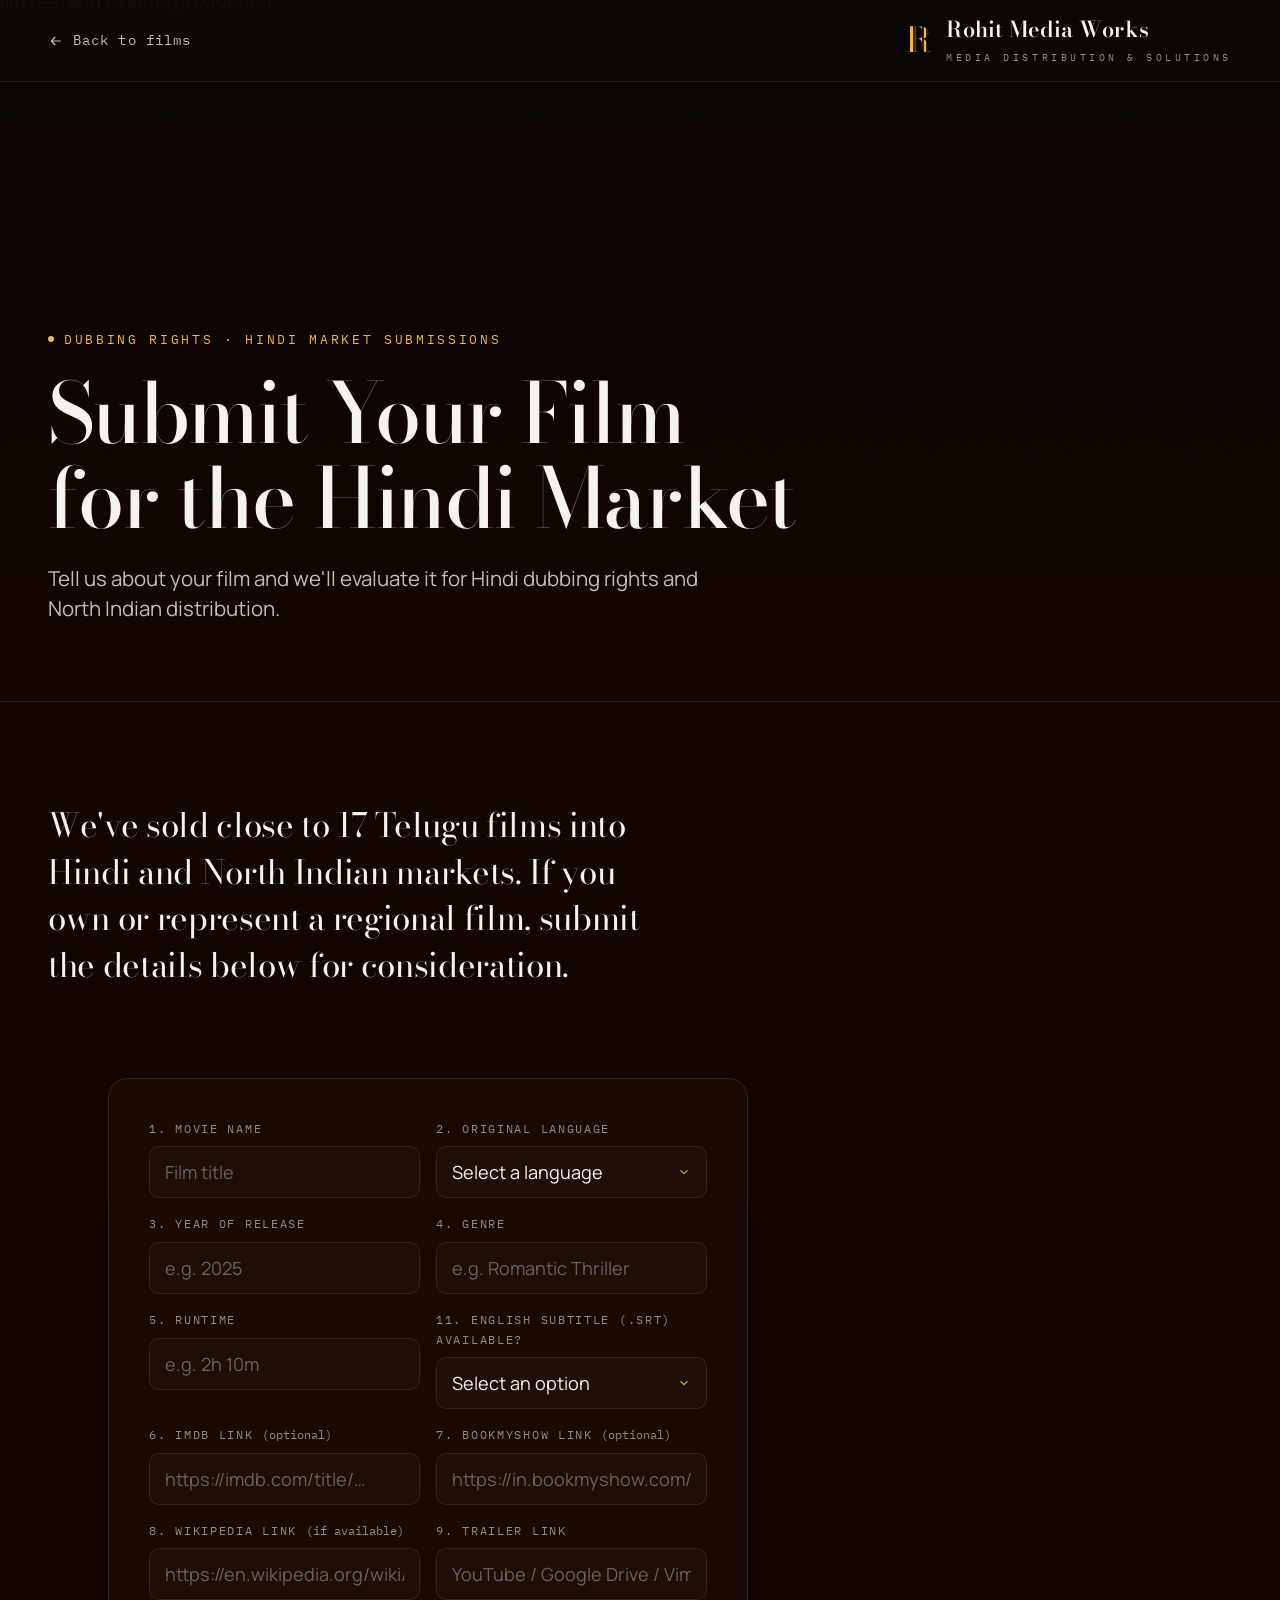
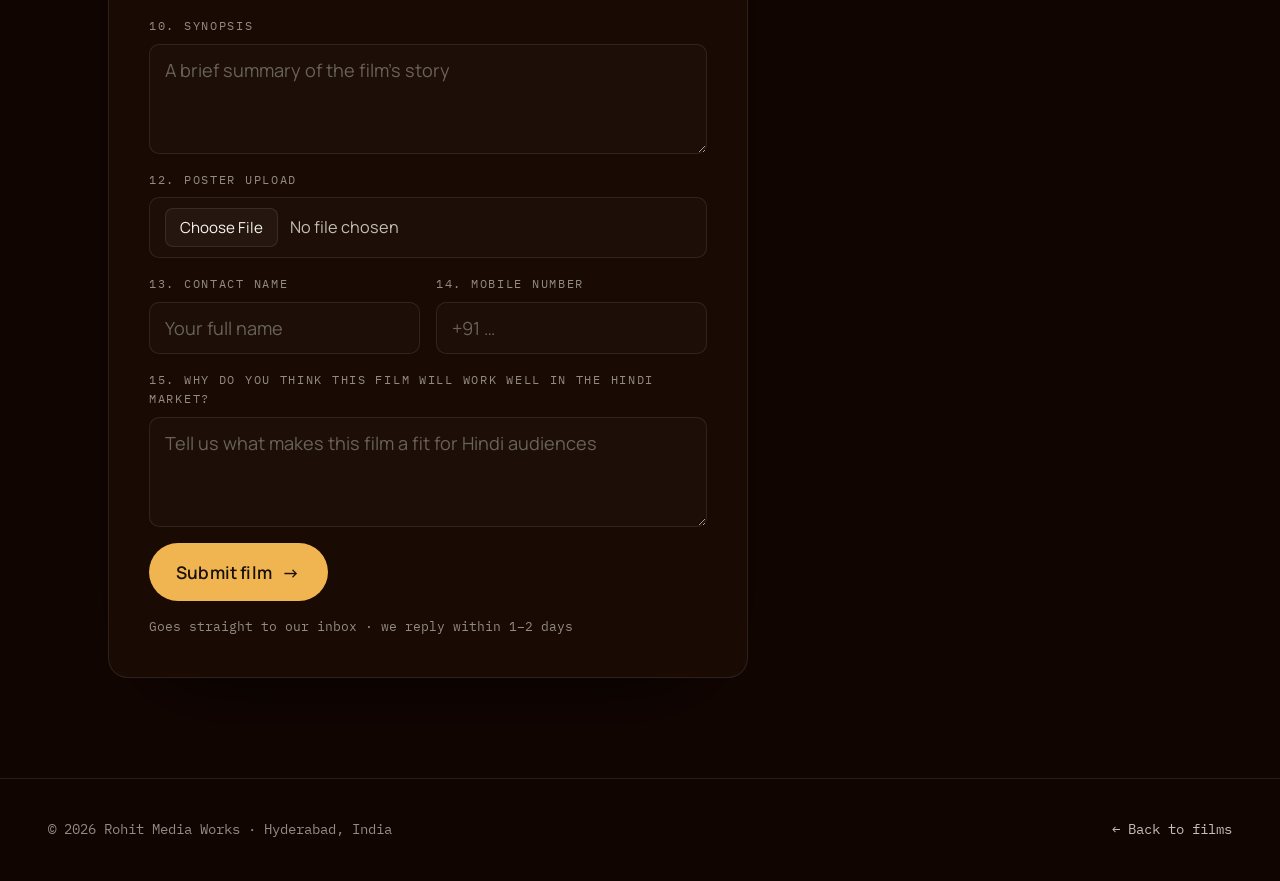
==== submit-your-film.html @ 6e9e01db "Add film submission form for Hindi market consideration New page (submit-your-film.html) with the 15" ====
<!DOCTYPE html>
<html lang="en">
<head>
<meta charset="UTF-8" />
<meta name="viewport" content="width=device-width, initial-scale=1.0" />
<title>Submit Your Film — Hindi Market Distribution | Rohit Media Works</title>
<meta name="description" content="Submit your regional film for Hindi dubbing rights and distribution consideration by Rohit Media Works." />
<link rel="preconnect" href="https://fonts.googleapis.com" />
<link rel="preconnect" href="https://fonts.gstatic.com" crossorigin />
<link href="https://fonts.googleapis.com/css2?family=Bodoni+Moda:ital,opsz,wght@0,6..96,400..700;1,6..96,400..700&family=Manrope:wght@300;400;500;600;700;800&family=IBM+Plex+Mono:wght@400;500;600&display=swap" rel="stylesheet" />
<link rel="stylesheet" href="assets/styles.css" />
<link rel="stylesheet" href="assets/service-page.css" />
<style>
  :root { --acc: var(--gold); --acc-glow: var(--gold-glow); }
  .cf input[type="file"] {
    padding: 10px 15px; cursor: pointer;
    color: var(--ink-soft); font-size: 0.88rem;
  }
  .cf input[type="file"]::file-selector-button {
    margin-right: 12px; padding: 8px 14px; border-radius: 8px;
    border: 1px solid var(--hair); background: oklch(1 0 0 / 0.04);
    color: var(--ink); font-family: var(--sans); font-size: 0.82rem; cursor: pointer;
  }
</style>
</head>
<body>

<nav class="sp-nav">
  <div class="sp-nav-inner">
    <a class="sp-back" href="index.html#films">
      <svg viewBox="0 0 24 24" fill="none" stroke="currentColor" stroke-width="1.8"><path d="M19 12H5M11 6l-6 6 6 6"/></svg>
      Back to films
    </a>
    <a class="brand" href="index.html#top" aria-label="Rohit Media Works home">
      <span class="brand-mark">R</span>
      <span><span class="brand-name">Rohit Media Works</span><span class="brand-sub">Media Distribution &amp; Solutions</span></span>
    </a>
  </div>
</nav>

<header class="sp-hero">
  <img class="sp-hero-img" src="https://images.unsplash.com/photo-1489599849927-2ee91cede3ba?w=1800&q=80&auto=format&fit=crop" alt="Film reel and cinema production" />
  <div class="sp-hero-inner">
    <span class="sp-eyebrow"><span class="dot"></span> Dubbing Rights · Hindi Market Submissions</span>
    <h1>Submit Your Film for the Hindi Market</h1>
    <p class="sp-lede">Tell us about your film and we'll evaluate it for Hindi dubbing rights and North Indian distribution.</p>
  </div>
</header>

<main class="sp-body">
  <p class="sp-intro" data-sp>We've sold close to 17 Telugu films into Hindi and North Indian markets. If you own or represent a regional film, submit the details below for consideration.</p>

  <div class="sp-section" data-sp style="max-width: 760px;">
    <form class="cf" id="filmSubmitForm" action="https://formsubmit.co/rohitaddanki3761@gmail.com" method="POST" enctype="multipart/form-data">
      <input type="hidden" name="_subject" value="New film submission — Hindi market consideration" />
      <input type="hidden" name="_template" value="table" />
      <input type="hidden" name="_captcha" value="false" />
      <input type="hidden" name="_next" value="https://rohitmediaworks.com/submit-your-film.html?sent=1" />
      <input type="text" name="_honey" style="display:none" tabindex="-1" autocomplete="off" />

      <div class="cf-row">
        <div class="cf-field">
          <label for="fs-title">1. Movie name</label>
          <input id="fs-title" name="Movie Name" type="text" placeholder="Film title" required />
        </div>
        <div class="cf-field">
          <label for="fs-lang">2. Original language</label>
          <select id="fs-lang" name="Original Language" required>
            <option value="" disabled selected>Select a language</option>
            <option>Telugu</option>
            <option>Tamil</option>
            <option>Kannada</option>
            <option>Malayalam</option>
            <option>Marathi</option>
            <option>Bengali</option>
            <option>Punjabi</option>
            <option>Other</option>
          </select>
        </div>
      </div>

      <div class="cf-row">
        <div class="cf-field">
          <label for="fs-year">3. Year of release</label>
          <input id="fs-year" name="Year of Release" type="text" placeholder="e.g. 2025" required />
        </div>
        <div class="cf-field">
          <label for="fs-genre">4. Genre</label>
          <input id="fs-genre" name="Genre" type="text" placeholder="e.g. Romantic Thriller" required />
        </div>
      </div>

      <div class="cf-row">
        <div class="cf-field">
          <label for="fs-runtime">5. Runtime</label>
          <input id="fs-runtime" name="Runtime" type="text" placeholder="e.g. 2h 10m" />
        </div>
        <div class="cf-field">
          <label for="fs-srt">11. English subtitle (.SRT) available?</label>
          <select id="fs-srt" name="English Subtitle Available" required>
            <option value="" disabled selected>Select an option</option>
            <option>Yes</option>
            <option>No</option>
          </select>
        </div>
      </div>

      <div class="cf-row">
        <div class="cf-field">
          <label for="fs-imdb">6. IMDb link <span style="text-transform:none;letter-spacing:0">(optional)</span></label>
          <input id="fs-imdb" name="IMDb Link" type="url" placeholder="https://imdb.com/title/…" />
        </div>
        <div class="cf-field">
          <label for="fs-bms">7. BookMyShow link <span style="text-transform:none;letter-spacing:0">(optional)</span></label>
          <input id="fs-bms" name="BookMyShow Link" type="url" placeholder="https://in.bookmyshow.com/…" />
        </div>
      </div>

      <div class="cf-row">
        <div class="cf-field">
          <label for="fs-wiki">8. Wikipedia link <span style="text-transform:none;letter-spacing:0">(if available)</span></label>
          <input id="fs-wiki" name="Wikipedia Link" type="url" placeholder="https://en.wikipedia.org/wiki/…" />
        </div>
        <div class="cf-field">
          <label for="fs-trailer">9. Trailer link</label>
          <input id="fs-trailer" name="Trailer Link" type="url" placeholder="YouTube / Google Drive / Vimeo / other" required />
        </div>
      </div>

      <div class="cf-field full">
        <label for="fs-synopsis">10. Synopsis</label>
        <textarea id="fs-synopsis" name="Synopsis" placeholder="A brief summary of the film's story" required></textarea>
      </div>

      <div class="cf-field full">
        <label for="fs-poster">12. Poster upload</label>
        <input id="fs-poster" name="Poster" type="file" accept="image/*" />
      </div>

      <div class="cf-row">
        <div class="cf-field">
          <label for="fs-name">13. Contact name</label>
          <input id="fs-name" name="Contact Name" type="text" placeholder="Your full name" required />
        </div>
        <div class="cf-field">
          <label for="fs-mobile">14. Mobile number</label>
          <input id="fs-mobile" name="Mobile Number" type="tel" placeholder="+91 …" required />
        </div>
      </div>

      <div class="cf-field full">
        <label for="fs-why">15. Why do you think this film will work well in the Hindi market?</label>
        <textarea id="fs-why" name="Why Hindi Market" placeholder="Tell us what makes this film a fit for Hindi audiences" required></textarea>
      </div>

      <div class="cf-submit">
        <button type="submit" class="btn btn-primary"><span class="btn-text">Submit film</span><span class="arw">→</span></button>
        <span class="cf-note">Goes straight to our inbox · we reply within 1–2 days</span>
      </div>
    </form>

    <div class="cf-success" id="fsSuccess" hidden>
      <div class="ic"><svg viewBox="0 0 24 24" fill="none" stroke="currentColor" stroke-width="2"><path d="M20 6L9 17l-5-5"/></svg></div>
      <h3>Thank you — your film has been submitted.</h3>
      <p>We've received your details and will review them for Hindi market fit. We'll reach out at the contact you provided.</p>
    </div>
  </div>
</main>

<footer class="sp-foot">
  <span>© 2026 Rohit Media Works · Hyderabad, India</span>
  <a href="index.html#films">← Back to films</a>
</footer>

<script>
  (function () {
    var io = new IntersectionObserver(function (es) {
      es.forEach(function (e) { if (e.isIntersecting) { e.target.classList.add('in'); io.unobserve(e.target); } });
    }, { threshold: 0.15 });
    document.querySelectorAll('[data-sp]').forEach(function (el) { io.observe(el); });
    setTimeout(function () { document.querySelectorAll('[data-sp]:not(.in)').forEach(function (el) { el.classList.add('in'); }); }, 1200);

    if (location.search.indexOf('sent=1') !== -1) {
      var form = document.getElementById('filmSubmitForm');
      var success = document.getElementById('fsSuccess');
      if (form) form.style.display = 'none';
      if (success) success.hidden = false;
    }
  })();
</script>
</body>
</html>
---- assets/styles.css ----
/* ============================================================
   ROHIT MEDIA WORKS — cinematic dark theme
   Bodoni Moda (display) · Manrope (sans) · IBM Plex Mono (labels)
   ============================================================ */

:root {
  /* base — deep espresso brown */
  --bg:        oklch(0.135 0.028 52);
  --bg-2:      oklch(0.165 0.032 51);
  --panel:     oklch(0.195 0.036 50);
  --ink:       oklch(0.965 0.008 80);
  --ink-soft:  oklch(0.80 0.012 75);
  --muted:     oklch(0.64 0.014 70);
  --faint:     oklch(0.50 0.012 68);

  /* accents — shared chroma family */
  --gold:      oklch(0.81 0.135 78);   /* hero / signature */
  --gold-deep: oklch(0.70 0.135 70);
  --ember:     oklch(0.70 0.145 38);   /* theatrical / warm prestige */
  --cyan:      oklch(0.78 0.095 218);  /* localization / AI tech */

  --gold-glow: oklch(0.81 0.135 78 / 0.16);
  --ember-glow:oklch(0.70 0.145 38 / 0.16);
  --cyan-glow: oklch(0.78 0.095 218 / 0.16);

  --hair:      oklch(1 0 0 / 0.09);
  --hair-2:    oklch(1 0 0 / 0.045);
  --card:      oklch(0.195 0.036 50 / 0.55);

  --maxw: 1600px;
  --gut: clamp(20px, 5vw, 80px);

  --serif: "Bodoni Moda", Georgia, serif;
  --sans: "Manrope", system-ui, sans-serif;
  --mono: "IBM Plex Mono", ui-monospace, monospace;

  --ease: cubic-bezier(0.22, 1, 0.36, 1);
}

* { box-sizing: border-box; margin: 0; padding: 0; }

html { scroll-behavior: smooth; font-size: clamp(16px, 0.42vw + 13.6px, 18.5px); }

/* editorial side frame — only on wide screens where margins appear */
.edge-rails { display: none; }
@media (min-width: 1640px) {
  .edge-rails { display: block; position: fixed; inset: 0; z-index: 1; pointer-events: none; }
  .rail-line {
    position: absolute; top: 8%; bottom: 8%; width: 1px;
    background: linear-gradient(180deg, transparent, var(--hair) 14%, var(--hair) 86%, transparent);
  }
  .rail-line-l { left: max(40px, calc(50% - 800px - 48px)); }
  .rail-line-r { right: max(40px, calc(50% - 800px - 48px)); }
  .rail-label {
    position: absolute; top: 50%;
    writing-mode: vertical-rl;
    font-family: var(--mono); font-size: 0.64rem;
    letter-spacing: 0.34em; text-transform: uppercase;
    color: var(--faint); opacity: 0.6; white-space: nowrap;
  }
  .rail-label-l { left: max(20px, calc(50% - 800px - 70px)); transform: translateY(-50%) rotate(180deg); }
  .rail-label-r { right: max(20px, calc(50% - 800px - 70px)); transform: translateY(-50%); }
}

body {
  background: var(--bg);
  color: var(--ink);
  font-family: var(--sans);
  font-weight: 400;
  line-height: 1.6;
  -webkit-font-smoothing: antialiased;
  text-rendering: optimizeLegibility;
  overflow-x: hidden;
}

/* film grain overlay across whole page */
body::after {
  content: "";
  position: fixed;
  inset: 0;
  z-index: 9999;
  pointer-events: none;
  opacity: 0.05;
  mix-blend-mode: overlay;
  background-image: url("data:image/svg+xml,%3Csvg xmlns='http://www.w3.org/2000/svg' width='160' height='160'%3E%3Cfilter id='n'%3E%3CfeTurbulence type='fractalNoise' baseFrequency='0.85' numOctaves='3' stitchTiles='stitch'/%3E%3C/filter%3E%3Crect width='100%25' height='100%25' filter='url(%23n)'/%3E%3C/svg%3E");
}

::selection { background: var(--gold); color: oklch(0.16 0.01 60); }

a { color: inherit; text-decoration: none; }
img { display: block; max-width: 100%; }

/* ---------- shared layout ---------- */
.wrap { width: 100%; max-width: var(--maxw); margin-inline: auto; padding-inline: var(--gut); }

section { position: relative; }

.eyebrow {
  font-family: var(--mono);
  font-size: 0.72rem;
  letter-spacing: 0.28em;
  text-transform: uppercase;
  color: var(--gold);
  display: inline-flex;
  align-items: center;
  gap: 0.7em;
}
.eyebrow::before {
  content: "";
  width: 26px; height: 1px;
  background: currentColor;
  opacity: 0.7;
}
.eyebrow.is-cyan { color: var(--cyan); }
.eyebrow.is-ember { color: var(--ember); }

.display {
  font-family: var(--serif);
  font-weight: 500;
  line-height: 1.02;
  letter-spacing: -0.01em;
  text-wrap: balance;
}
.display em { font-style: italic; color: var(--gold); }

/* ---------- buttons ---------- */
.btn {
  --bc: var(--gold);
  display: inline-flex;
  align-items: center;
  gap: 0.6em;
  font-family: var(--sans);
  font-weight: 600;
  font-size: 0.94rem;
  letter-spacing: 0.01em;
  padding: 0.92em 1.5em;
  border-radius: 100px;
  border: 1px solid transparent;
  cursor: pointer;
  transition: transform .4s var(--ease), background .4s var(--ease),
              box-shadow .4s var(--ease), color .4s var(--ease), border-color .4s var(--ease);
  white-space: nowrap;
}
.btn .arw { transition: transform .4s var(--ease); }
.btn:hover .arw { transform: translateX(4px); }

.btn-primary {
  background: var(--gold);
  color: oklch(0.18 0.02 60);
  box-shadow: 0 0 0 0 var(--gold-glow);
}
.btn-primary:hover {
  transform: translateY(-2px);
  box-shadow: 0 14px 40px -10px oklch(0.81 0.135 78 / 0.55);
}
.btn-ghost {
  background: oklch(1 0 0 / 0.03);
  border-color: var(--hair);
  color: var(--ink);
  backdrop-filter: blur(8px);
}
.btn-ghost:hover {
  border-color: oklch(1 0 0 / 0.28);
  transform: translateY(-2px);
  background: oklch(1 0 0 / 0.06);
}

/* Watch our story button */
.btn-watch {
  display: inline-flex; align-items: center; gap: 9px;
  background: oklch(1 0 0 / 0.08); border: 1px solid oklch(1 0 0 / 0.2);
  color: var(--ink); padding: 12px 20px; border-radius: 100px;
  font-size: 0.92rem; font-weight: 600; cursor: pointer;
  backdrop-filter: blur(6px); -webkit-backdrop-filter: blur(6px);
  transition: background .2s, border-color .2s, transform .15s;
  font-family: var(--sans);
}
.btn-watch:hover { background: oklch(1 0 0 / 0.14); border-color: oklch(1 0 0 / 0.35); transform: translateY(-2px); }
.watch-play {
  width: 26px; height: 26px; border-radius: 50%; background: var(--gold);
  display: grid; place-items: center; flex-shrink: 0;
  box-shadow: 0 3px 10px oklch(0.81 0.135 78 / 0.45);
}
.watch-play svg { color: oklch(0.18 0.02 60); }

/* Story video lightbox */
.story-lb {
  position: fixed; inset: 0; z-index: 1100;
  display: flex; align-items: center; justify-content: center;
  padding: clamp(16px, 4vw, 48px);
  background: oklch(0.06 0.02 52 / 0.94);
  backdrop-filter: blur(12px); -webkit-backdrop-filter: blur(12px);
  opacity: 0; visibility: hidden;
  transition: opacity .35s ease, visibility .35s;
}
.story-lb.on { opacity: 1; visibility: visible; }
.story-lb-frame {
  width: 100%; max-width: 960px; aspect-ratio: 16/9;
  border-radius: 14px; overflow: hidden;
  border: 1px solid oklch(1 0 0 / 0.1);
  box-shadow: 0 40px 120px -20px oklch(0 0 0 / 0.9);
  transform: scale(0.96); transition: transform .4s ease;
}
.story-lb.on .story-lb-frame { transform: scale(1); }
.story-lb-frame iframe { width: 100%; height: 100%; display: block; border: none; }
.story-lb-close {
  position: absolute; top: clamp(12px,3vw,24px); right: clamp(12px,3vw,24px);
  width: 46px; height: 46px; border-radius: 50%;
  background: oklch(0.2 0.03 52 / 0.8); border: 1px solid oklch(1 0 0 / 0.1);
  color: var(--ink); display: grid; place-items: center; cursor: pointer;
  transition: background .2s, transform .2s;
}
.story-lb-close:hover { background: oklch(0.28 0.03 52); transform: rotate(90deg); }

/* ============================================================
   NAV
   ============================================================ */
.nav {
  position: fixed;
  inset: 0 0 auto 0;
  z-index: 100;
  transition: background .5s var(--ease), border-color .5s var(--ease), backdrop-filter .5s;
  border-bottom: 1px solid transparent;
}
.nav.scrolled {
  background: oklch(0.145 0.012 58 / 0.72);
  backdrop-filter: blur(18px) saturate(1.2);
  border-bottom-color: var(--hair);
}
.nav-inner {
  max-width: var(--maxw);
  margin-inline: auto;
  padding: 0 var(--gut);
  min-height: 76px;
  display: flex;
  align-items: center;
  justify-content: space-between;
  gap: 24px;
}
.brand { display: flex; align-items: center; gap: 12px; }
.brand-mark {
  width: auto; height: 40px;
  display: grid; place-items: center;
  position: relative;
  color: var(--gold);
  font-family: var(--serif);
  font-weight: 700;
  font-size: 1.85rem;
  line-height: 1;
  flex: none;
  padding-right: 2px;
  background: repeating-linear-gradient(90deg, var(--gold) 0 2.5px, color-mix(in oklab, var(--gold) 18%, transparent) 2.5px 4.5px);
  -webkit-background-clip: text; background-clip: text;
  -webkit-text-fill-color: transparent; color: transparent;
}
.brand-name {
  font-family: var(--serif);
  font-size: 1.18rem;
  font-weight: 600;
  letter-spacing: 0.01em;
  line-height: 1.15;
  white-space: nowrap;
}
.brand-sub {
  display: block;
  font-family: var(--mono);
  font-size: 0.56rem;
  letter-spacing: 0.34em;
  text-transform: uppercase;
  color: var(--muted);
  margin-top: 3px;
}
.nav-links { display: flex; gap: 34px; }
.nav-links a {
  font-size: 0.9rem;
  font-weight: 500;
  color: var(--ink-soft);
  position: relative;
  padding: 4px 0;
  transition: color .3s var(--ease);
}
.nav-links a::after {
  content: ""; position: absolute; left: 0; bottom: -2px;
  width: 100%; height: 1px; background: var(--gold);
  transform: scaleX(0); transform-origin: left;
  transition: transform .4s var(--ease);
}
.nav-links a:hover { color: var(--ink); }
.nav-links a:hover::after { transform: scaleX(1); }
.nav-cta { display: flex; align-items: center; gap: 16px; }
.nav-burger {
  display: none;
  width: 38px; height: 38px;
  flex-direction: column; justify-content: center; align-items: center; gap: 5px;
  background: transparent; border: 1px solid var(--hair); border-radius: 9px;
  cursor: pointer;
}
.nav-burger span {
  display: block; width: 17px; height: 1.6px; background: var(--ink);
  transition: transform .35s var(--ease), opacity .35s var(--ease);
}
.nav-burger.open span:nth-child(1) { transform: translateY(6.6px) rotate(45deg); }
.nav-burger.open span:nth-child(2) { opacity: 0; }
.nav-burger.open span:nth-child(3) { transform: translateY(-6.6px) rotate(-45deg); }

.mobile-menu {
  position: fixed;
  inset: 76px 0 auto 0;
  z-index: 90;
  background: oklch(0.145 0.012 58 / 0.96);
  backdrop-filter: blur(20px);
  border-bottom: 1px solid var(--hair);
  display: flex; flex-direction: column;
  padding: 12px var(--gut) 28px;
  transform: translateY(-12px);
  opacity: 0; visibility: hidden;
  transition: opacity .4s var(--ease), transform .4s var(--ease), visibility .4s;
}
.mobile-menu.open { opacity: 1; visibility: visible; transform: none; }
.mobile-menu a {
  font-family: var(--serif); font-size: 1.5rem; font-weight: 500;
  padding: 16px 0; border-bottom: 1px solid var(--hair-2);
  color: var(--ink-soft); transition: color .3s;
}
.mobile-menu a:last-child { border-bottom: 0; color: var(--gold); }
.mobile-menu a:hover { color: var(--ink); }

/* ============================================================
   HERO
   ============================================================ */
.hero {
  min-height: 100svh;
  display: flex;
  flex-direction: column;
  justify-content: center;
  padding-top: 76px;
  position: relative;
  overflow: hidden;
}
.hero-bg { position: absolute; inset: 0; z-index: 0; pointer-events: none; }
.hero-slideshow { position: absolute; inset: 0; overflow: hidden; }
.hero-slide {
  position: absolute; inset: 0;
  background-size: cover; background-position: center 28%;
  background-repeat: no-repeat;
  opacity: 0;
  transition: opacity 1.6s var(--ease);
  will-change: opacity, transform;
}
.hero-slide.is-on {
  opacity: 1;
  animation: heroKen 6.5s ease-out forwards;
}
@keyframes heroKen { from { transform: scale(1.14); } to { transform: scale(1); } }
.hero-scrim {
  position: absolute; inset: 0;
  background:
    linear-gradient(90deg, oklch(0.1 0.012 58 / 0.94) 0%, oklch(0.1 0.012 58 / 0.74) 44%, oklch(0.1 0.012 58 / 0.4) 100%),
    linear-gradient(0deg, var(--bg) 2%, transparent 40%);
}
.hero-bg .glow {
  position: absolute;
  border-radius: 50%;
  filter: blur(80px);
  opacity: 0.4;
}
.hero-bg .g1 {
  width: 70vw; height: 70vw; max-width: 900px; max-height: 900px;
  top: -22%; left: 50%; transform: translateX(-50%);
  background: radial-gradient(circle, var(--gold-glow), transparent 65%);
}
.hero-bg .g2 {
  width: 50vw; height: 50vw; max-width: 620px; max-height: 620px;
  bottom: -10%; left: -8%;
  background: radial-gradient(circle, var(--ember-glow), transparent 62%);
}
.hero-bg .g3 {
  width: 46vw; height: 46vw; max-width: 560px; max-height: 560px;
  top: 8%; right: -10%;
  background: radial-gradient(circle, var(--cyan-glow), transparent 62%);
}
.hero-bg .vignette {
  position: absolute; inset: 0;
  background: radial-gradient(120% 90% at 50% 38%, transparent 40%, oklch(0.1 0.01 58 / 0.8) 100%);
}
/* faint letterbox lines + scanlines */
.hero-bg .scan {
  position: absolute; inset: 0;
  background-image: repeating-linear-gradient(0deg, oklch(1 0 0 / 0.012) 0 1px, transparent 1px 4px);
  opacity: 0.6;
}

/* 3D rotating poster ring */
.poster-ring {
  display: none;
  position: absolute; z-index: 1;
  top: 0; bottom: 0; right: 0; left: 60%;
  display: flex; align-items: center; justify-content: center;
  overflow: hidden;
  -webkit-mask-image: radial-gradient(78% 72% at 60% 50%, #000 50%, transparent 100%);
          mask-image: radial-gradient(78% 72% at 60% 50%, #000 50%, transparent 100%);
  pointer-events: none;
}
.poster-ring::before {
  content: ""; position: absolute; width: 440px; height: 440px;
  border-radius: 50%;
  background: radial-gradient(circle, var(--gold-glow), transparent 70%);
  filter: blur(34px); opacity: 0.5;
}
.pr-inner {
  --w: 118px; --h: 174px;
  --translateZ: calc(var(--w) + var(--h));
  --rotateX: -10deg;
  --slant: -16deg;
  --perspective: 900px;
  --quantity: 10;
  position: absolute;
  width: var(--w); height: var(--h);
  top: calc(50% - var(--h) / 2);
  left: calc(50% - var(--w) / 2);
  transform-style: preserve-3d;
  transform: perspective(var(--perspective)) rotateZ(var(--slant)) rotateX(var(--rotateX));
  animation: pr-rotate 39s linear infinite;
}
@keyframes pr-rotate {
  from { transform: perspective(var(--perspective)) rotateZ(var(--slant)) rotateX(var(--rotateX)) rotateY(0); }
  to   { transform: perspective(var(--perspective)) rotateZ(var(--slant)) rotateX(var(--rotateX)) rotateY(1turn); }
}
.pr-card {
  position: absolute; inset: 0;
  border-radius: 13px; overflow: hidden;
  border: 1px solid color-mix(in oklab, var(--gold) 42%, transparent);
  box-shadow: 0 18px 40px -14px oklch(0.04 0.01 60 / 0.85),
              inset 0 0 0 1px oklch(1 0 0 / 0.06);
  transform: rotateY(calc((360deg / var(--quantity)) * var(--index))) translateZ(var(--translateZ));
  backface-visibility: hidden;
}
.pr-img {
  width: 100%; height: 100%;
  background-size: cover; background-position: center top;
  background-repeat: no-repeat;
}
.pr-card::after {
  content: ""; position: absolute; inset: 0;
  background: linear-gradient(180deg, transparent 55%, oklch(0.08 0.01 60 / 0.55) 100%);
}

/* desktop: keep hero copy in a comfortable column on the left */
@media (min-width: 981px) {
  .hero-inner { padding-right: min(30%, 380px); }
}

.hero-inner {
  position: relative; z-index: 2;
  flex: 1;
  display: flex; flex-direction: column; justify-content: center;
  max-width: var(--maxw);
  margin-inline: auto; width: 100%;
  padding: clamp(40px, 9vh, 120px) var(--gut) 0;
}
.hero h1 {
  font-size: clamp(2.9rem, 7.4vw, 6.6rem);
  margin: 0.5em 0 0;
  max-width: 16ch;
}
.hero-lede {
  margin-top: 1.5em;
  font-size: clamp(1.02rem, 1.5vw, 1.28rem);
  color: var(--ink-soft);
  max-width: 52ch;
  line-height: 1.65;
}
.hero-actions { margin-top: 2.4em; display: flex; gap: 14px; flex-wrap: wrap; }

.hero-meta {
  margin-top: clamp(28px, 5vh, 56px);
  display: flex; gap: clamp(28px, 5vw, 64px); flex-wrap: wrap;
}
.hero-meta .m { display: flex; flex-direction: column; gap: 4px; }
.hero-meta .m b {
  font-family: var(--serif); font-weight: 600;
  font-size: 1.7rem; color: var(--ink);
}
.hero-meta .m span {
  font-family: var(--mono); font-size: 0.66rem;
  letter-spacing: 0.18em; text-transform: uppercase; color: var(--muted);
}

/* platform logo strip */
.marquee {
  position: relative; z-index: 2;
  border-top: 1px solid var(--hair-2);
  padding: 26px clamp(20px, 4vw, 48px) 30px;
}
.marquee-label {
  text-align: center;
  font-family: var(--mono); font-size: 0.62rem;
  letter-spacing: 0.32em; text-transform: uppercase; color: var(--faint);
  margin-bottom: 22px;
}
.platforms-row {
  display: flex; flex-wrap: wrap; justify-content: center;
  gap: 12px; max-width: 980px; margin: 0 auto;
}
.plat-logo {
  display: inline-flex; align-items: center; justify-content: center;
  height: 50px; padding: 0 22px;
  border: 1px solid var(--hair); border-radius: 100px;
  background: oklch(1 0 0 / 0.015);
  font-family: var(--serif); font-weight: 500;
  font-size: 1.05rem; letter-spacing: 0.01em;
  color: var(--ink-soft);
  white-space: nowrap;
  transition: border-color .35s var(--ease), background .35s var(--ease), color .35s var(--ease), transform .35s var(--ease);
}
.plat-logo:hover {
  border-color: color-mix(in oklab, var(--gold) 45%, transparent);
  background: oklch(1 0 0 / 0.04);
  color: var(--gold);
  transform: translateY(-3px);
}

@keyframes scrollx { to { transform: translateX(-50%); } }

/* ============================================================
   SECTION HEADERS / general
   ============================================================ */
.sec { padding: clamp(80px, 12vh, 160px) 0; }
.sec-head { max-width: 760px; }
.sec-head h2 {
  font-family: var(--serif);
  font-weight: 500;
  font-size: clamp(2.1rem, 4.6vw, 3.7rem);
  line-height: 1.04;
  letter-spacing: -0.01em;
  margin-top: 0.5em;
  text-wrap: balance;
}
.sec-head p {
  margin-top: 1.1em; color: var(--ink-soft);
  font-size: 1.06rem; max-width: 56ch;
}

/* ============================================================
   ABOUT
   ============================================================ */
.about-grid {
  display: grid;
  grid-template-columns: 1.05fr 0.95fr;
  gap: clamp(40px, 6vw, 96px);
  align-items: start;
}
.about-story .lead {
  font-family: var(--serif);
  font-weight: 400;
  font-size: clamp(1.5rem, 2.6vw, 2.1rem);
  line-height: 1.3;
  letter-spacing: -0.01em;
  color: var(--ink);
  margin-top: 0.6em;
  text-wrap: pretty;
}
.about-story .lead em { font-style: italic; color: var(--gold); }
.about-story .body { margin-top: 1.6em; color: var(--ink-soft); font-size: 1.04rem; max-width: 50ch; }
.about-langs {
  margin-top: 2.2em;
  display: flex; flex-wrap: wrap; gap: 10px;
}
.lang-chip {
  font-family: var(--mono); font-size: 0.72rem;
  letter-spacing: 0.08em;
  padding: 7px 14px; border-radius: 100px;
  border: 1px solid var(--hair);
  color: var(--ink-soft);
  background: oklch(1 0 0 / 0.02);
  transition: all .3s var(--ease);
}
.lang-chip:hover { border-color: var(--gold); color: var(--gold); transform: translateY(-2px); }

.stats {
  display: grid;
  grid-template-columns: 1fr 1fr;
  gap: 1px;
  background: var(--hair-2);
  border: 1px solid var(--hair);
  border-radius: 16px;
  overflow: hidden;
}
.stat {
  background: var(--bg-2);
  padding: clamp(24px, 3vw, 38px);
  min-height: 168px;
  display: flex; flex-direction: column; justify-content: space-between;
  position: relative;
  transition: background .4s var(--ease);
}
.stat:hover { background: var(--panel); }
.stat .num {
  font-family: var(--serif);
  font-weight: 600;
  font-size: clamp(2.6rem, 4.4vw, 3.5rem);
  line-height: 1;
  color: var(--gold);
}
.stat .num .suf { font-size: 0.55em; color: var(--ink); margin-left: 0.06em; }
.stat .lbl {
  font-family: var(--mono); font-size: 0.7rem;
  letter-spacing: 0.16em; text-transform: uppercase; color: var(--muted);
  line-height: 1.5;
}
.stat:nth-child(2) .num { color: var(--cyan); }
.stat:nth-child(3) .num { color: var(--ember); }
.stat:nth-child(4) .num { color: var(--ink); }

/* ============================================================
   SERVICES
   ============================================================ */
.svc-grid {
  display: grid;
  grid-template-columns: repeat(3, 1fr);
  gap: 22px;
  margin-top: clamp(40px, 5vw, 64px);
}
@media (min-width: 981px) {
  /* 5 cards: 3 across on top, 2 across (centered, wider) below */
  .svc-grid { grid-template-columns: repeat(6, 1fr); }
  .svc-grid > :nth-child(1),
  .svc-grid > :nth-child(2),
  .svc-grid > :nth-child(3) { grid-column: span 2; }
  .svc-grid > :nth-child(4),
  .svc-grid > :nth-child(5) { grid-column: span 3; }
}
.svc-card {
  --acc: var(--gold);
  --acc-glow: var(--gold-glow);
  position: relative;
  border: 1px solid var(--hair);
  border-radius: 18px;
  overflow: hidden;
  background: var(--bg-2);
  display: flex; flex-direction: column;
  min-height: 430px;
  text-decoration: none; color: inherit;
  transition: transform .5s var(--ease), border-color .5s var(--ease), box-shadow .5s var(--ease);
  isolation: isolate;
}
.svc-card.warm { --acc: var(--ember); --acc-glow: var(--ember-glow); }
.svc-card.cool { --acc: var(--cyan); --acc-glow: var(--cyan-glow); }
.svc-card::before {
  content: ""; position: absolute; inset: 0; z-index: -1;
  background: radial-gradient(120% 80% at 50% 0%, var(--acc-glow), transparent 60%);
  opacity: 0; transition: opacity .5s var(--ease);
}
.svc-card:hover {
  transform: translateY(-6px);
  border-color: color-mix(in oklab, var(--acc) 50%, transparent);
  box-shadow: 0 28px 64px -34px oklch(0.1 0.01 60 / 0.85);
}
.svc-card:focus-visible { outline: 2px solid var(--acc); outline-offset: 3px; }
.svc-card:hover::before { opacity: 1; }
.svc-cta {
  margin-top: auto; padding-top: 24px;
  display: inline-flex; align-items: center; gap: 9px;
  font-family: var(--mono); font-size: 0.72rem;
  letter-spacing: 0.12em; text-transform: uppercase;
  color: var(--acc);
}
.svc-cta svg { width: 16px; height: 16px; transition: transform .4s var(--ease); }
.svc-card:hover .svc-cta svg { transform: translateX(5px); }

.svc-visual {
  position: relative;
  height: 168px;
  border-bottom: 1px solid var(--hair);
  overflow: hidden;
}
.svc-visual image-slot { width: 100%; height: 100%; }
.svc-visual .svc-img {
  position: absolute; inset: 0;
  width: 100%; height: 100%;
  object-fit: cover; object-position: center 30%;
  transition: transform .7s var(--ease);
}
.svc-card:hover .svc-visual .svc-img { transform: scale(1.05); }

/* generic category placeholders */
.svc-ph { position: absolute; inset: 0; overflow: hidden; display: grid; place-items: center; }
.svc-ph .ph-cap {
  position: relative; z-index: 3;
  display: flex; flex-direction: column; align-items: center; gap: 11px;
}
.svc-ph .ph-ico {
  width: 44px; height: 44px; border-radius: 12px;
  display: grid; place-items: center; border: 1px solid;
}
.svc-ph .ph-ico svg { width: 22px; height: 22px; }
.svc-ph .ph-label {
  font-family: var(--mono); font-size: 0.6rem;
  letter-spacing: 0.24em; text-transform: uppercase;
}
.ph-theatrical { background: radial-gradient(115% 92% at 50% 42%, oklch(0.25 0.05 44), oklch(0.15 0.018 40)); }
.ph-theatrical .ph-ico { border-color: color-mix(in oklab, var(--ember) 48%, transparent); color: var(--ember); background: var(--ember-glow); }
.ph-theatrical .ph-label { color: color-mix(in oklab, var(--ember) 72%, white); }
.ph-strip {
  position: absolute; left: 0; right: 0; height: 16px;
  background-color: oklch(0.11 0.012 40);
  background-image: radial-gradient(circle, oklch(0.62 0.12 56) 1.6px, transparent 2.3px);
  background-size: 15px 16px; background-position: center; opacity: 0.45;
}
.ph-strip.top { top: 16px; }
.ph-strip.bottom { bottom: 16px; }

.ph-localization { background: radial-gradient(115% 92% at 50% 46%, oklch(0.22 0.045 222), oklch(0.15 0.016 232)); }
.ph-localization .ph-ico { border-color: color-mix(in oklab, var(--cyan) 48%, transparent); color: var(--cyan); background: var(--cyan-glow); }
.ph-localization .ph-label { color: color-mix(in oklab, var(--cyan) 80%, white); }
.ph-glyphs { position: absolute; inset: 0; z-index: 1; pointer-events: none; }
.ph-glyphs span {
  position: absolute; font-family: var(--serif); font-weight: 600;
  color: var(--cyan); opacity: 0.16; line-height: 1;
}
.svc-visual .tag {
  position: absolute; top: 14px; left: 14px; z-index: 3;
  font-family: var(--mono); font-size: 0.62rem;
  letter-spacing: 0.16em; text-transform: uppercase;
  color: var(--ink);
  background: oklch(0.14 0.01 58 / 0.7);
  border: 1px solid var(--hair);
  padding: 5px 10px; border-radius: 100px;
  backdrop-filter: blur(6px);
}
.svc-body { padding: clamp(24px, 2.4vw, 32px); display: flex; flex-direction: column; flex: 1; }
.svc-icon {
  width: 44px; height: 44px; border-radius: 11px;
  display: grid; place-items: center;
  border: 1px solid color-mix(in oklab, var(--acc) 40%, transparent);
  color: var(--acc);
  margin-bottom: 20px;
  background: var(--acc-glow);
}
.svc-icon svg { width: 22px; height: 22px; }
.svc-card h3 {
  font-family: var(--serif); font-weight: 500;
  font-size: 1.55rem; line-height: 1.1; letter-spacing: -0.01em;
}
.svc-card .svc-desc { margin-top: 0.8em; color: var(--ink-soft); font-size: 0.96rem; }
.svc-feat {
  margin-top: auto; padding-top: 22px;
  display: flex; flex-direction: column; gap: 9px;
}
.svc-feat li {
  list-style: none;
  display: flex; align-items: center; gap: 10px;
  font-size: 0.86rem; color: var(--ink-soft);
}
.svc-feat li::before {
  content: ""; width: 5px; height: 5px; border-radius: 50%;
  background: var(--acc); flex: none;
}

/* language toggle inside cool card */
.lang-toggle { margin-top: 18px; }
.lang-toggle-track {
  display: flex; flex-wrap: wrap; gap: 6px;
}
.lang-pill {
  font-family: var(--mono); font-size: 0.66rem; letter-spacing: 0.06em;
  padding: 6px 11px; border-radius: 100px; cursor: pointer;
  border: 1px solid var(--hair); color: var(--muted);
  background: transparent;
  transition: all .25s var(--ease);
}
.lang-pill:hover { color: var(--ink); border-color: var(--cyan); }
.lang-pill.active { background: var(--cyan); color: oklch(0.16 0.01 60); border-color: var(--cyan); }

/* ============================================================
   FILMS — catalogue slider + lightbox
   ============================================================ */
.films { background: var(--bg); position: relative; overflow: hidden; }
.films::before {
  content: ""; position: absolute; inset: 0; z-index: 0; pointer-events: none;
  background:
    radial-gradient(60% 50% at 12% 0%, var(--gold-glow), transparent 60%),
    radial-gradient(60% 50% at 88% 100%, var(--ember-glow), transparent 60%);
  opacity: 0.7;
}
.films .wrap { position: relative; z-index: 2; }

.films-head {
  display: flex; align-items: flex-end; justify-content: space-between;
  gap: 24px; flex-wrap: wrap;
}
.films-controls { display: flex; gap: 10px; }
.slider-arrow {
  width: 50px; height: 50px; border-radius: 50%;
  display: grid; place-items: center;
  background: oklch(1 0 0 / 0.03);
  border: 1px solid var(--hair);
  color: var(--ink); cursor: pointer;
  transition: all .35s var(--ease);
}
.slider-arrow:hover { border-color: var(--gold); color: var(--gold); transform: translateY(-2px); background: var(--gold-glow); }
.slider-arrow:disabled { opacity: 0.3; cursor: not-allowed; transform: none; border-color: var(--hair); color: var(--ink); background: oklch(1 0 0 / 0.03); }
.slider-arrow svg { width: 20px; height: 20px; }

.films-rail {
  margin-top: clamp(36px, 4.5vw, 56px);
  display: flex; gap: 22px;
  overflow-x: auto;
  padding-bottom: 10px;
  scrollbar-width: none;
  -ms-overflow-style: none;
  cursor: grab;
}
.films-rail::-webkit-scrollbar { display: none; }
.films-rail.dragging { cursor: grabbing; scroll-behavior: auto; scroll-snap-type: none; }
.films-rail.dragging .film-card { pointer-events: none; }

.film-card {
  position: relative;
  flex: 0 0 clamp(248px, 24vw, 300px);
  aspect-ratio: 2 / 3;
  border-radius: 16px;
  overflow: hidden;
  scroll-snap-align: start;
  border: 1px solid var(--hair);
  background: var(--bg-2);
  cursor: pointer;
  transition: transform .5s var(--ease), border-color .5s var(--ease), box-shadow .5s var(--ease);
  isolation: isolate;
}
.film-poster { position: absolute; inset: 0; }
.film-poster-img {
  position: absolute; inset: 0;
  overflow: hidden;
  opacity: 0;
  transition: opacity 1s var(--ease);
}
.film-poster-img.is-on { opacity: 1; }
.film-poster-img > img {
  position: absolute; inset: 0;
  width: 100%; height: 100%;
  object-fit: cover; object-position: center top;
  transition: transform .7s var(--ease), filter .5s var(--ease);
}
.film-card:hover .film-poster-img.is-on > img { transform: scale(1.06); }
/* a wide/landscape poster inside a portrait card: show it whole over a
   blurred fill of the same image, instead of cropping its sides off */
.film-poster-img.is-wide {
  background-size: cover;
  background-position: center;
}
.film-poster-img.is-wide::before {
  content: ""; position: absolute; inset: 0; z-index: 0;
  background: inherit;
  filter: blur(24px) brightness(0.42) saturate(1.1);
  transform: scale(1.25);
}
.film-poster-img.is-wide > img {
  z-index: 1;
  object-fit: contain;
  object-position: center;
}
.film-card:hover .film-poster-img.is-wide.is-on > img { transform: none; }
.film-poster-dots {
  position: absolute; top: 10px; right: 10px; z-index: 2;
  display: flex; gap: 4px;
}
.film-poster-dots span {
  width: 5px; height: 5px; border-radius: 50%;
  background: oklch(1 0 0 / 0.4);
  transition: background .4s var(--ease), transform .4s var(--ease);
}
.film-poster-dots span.is-on { background: var(--gold); transform: scale(1.25); }
.film-card::after {
  content: ""; position: absolute; inset: 0; z-index: 1;
  background: linear-gradient(180deg, transparent 35%, oklch(0.1 0.01 58 / 0.55) 68%, oklch(0.09 0.01 58 / 0.96) 100%);
  transition: opacity .5s var(--ease);
}
.film-card:hover {
  transform: translateY(-8px);
  border-color: color-mix(in oklab, var(--gold) 50%, transparent);
  box-shadow: 0 34px 70px -28px oklch(0.06 0.01 60 / 0.9);
}
.film-meta {
  position: absolute; inset: auto 0 0 0; z-index: 2;
  padding: 20px;
  display: flex; flex-direction: column; gap: 12px;
  transform: translateY(8px);
  transition: transform .5s var(--ease);
}
.film-card:hover .film-meta { transform: none; }
.film-badge {
  align-self: flex-start;
  white-space: nowrap;
  font-family: var(--mono); font-size: 0.56rem; letter-spacing: 0.16em;
  text-transform: uppercase; color: var(--gold);
  border: 1px solid color-mix(in oklab, var(--gold) 45%, transparent);
  background: oklch(0.1 0.01 58 / 0.5);
  padding: 4px 9px; border-radius: 100px;
  backdrop-filter: blur(4px);
}
.film-title {
  font-family: var(--serif); font-weight: 600;
  font-size: 1.32rem; line-height: 1.08; letter-spacing: -0.01em;
  text-wrap: balance;
}
.film-native {
  font-family: var(--sans); font-size: 0.82rem; color: var(--ink-soft);
  margin-top: -6px;
}
.film-langs { display: flex; flex-wrap: wrap; gap: 5px; }
.film-langs span {
  font-family: var(--mono); font-size: 0.58rem; letter-spacing: 0.04em;
  color: var(--ink-soft);
  border: 1px solid var(--hair);
  background: oklch(0.12 0.01 58 / 0.5);
  padding: 3px 8px; border-radius: 100px;
}
.film-watch {
  margin-top: 4px;
  display: inline-flex; align-items: center; gap: 8px;
  align-self: flex-start;
  font-family: var(--sans); font-weight: 600; font-size: 0.84rem;
  color: oklch(0.18 0.02 60);
  background: var(--gold);
  padding: 9px 16px; border-radius: 100px;
  border: 0; cursor: pointer;
  opacity: 0; transform: translateY(6px);
  transition: opacity .4s var(--ease), transform .4s var(--ease), box-shadow .4s var(--ease);
}
.film-card:hover .film-watch { opacity: 1; transform: none; }
.film-watch:hover { box-shadow: 0 10px 26px -8px oklch(0.81 0.135 78 / 0.6); }
.film-watch svg { width: 13px; height: 13px; }

.films-hint {
  margin-top: 22px;
  font-family: var(--mono); font-size: 0.66rem; letter-spacing: 0.1em;
  color: var(--faint); display: flex; align-items: center; gap: 8px;
}

/* ---------- lightbox ---------- */
.lb {
  position: fixed; inset: 0; z-index: 1000;
  display: grid; place-items: center;
  padding: clamp(16px, 4vw, 48px);
  background: oklch(0.08 0.008 58 / 0.78);
  backdrop-filter: blur(14px);
  opacity: 0; visibility: hidden;
  transition: opacity .45s var(--ease), visibility .45s;
}
.lb.open { opacity: 1; visibility: visible; }
.lb-panel {
  position: relative;
  width: min(960px, 100%);
  max-height: 90vh;
  display: grid;
  grid-template-columns: 0.82fr 1.18fr;
  background: var(--bg-2);
  border: 1px solid var(--hair);
  border-radius: 20px;
  overflow: hidden;
  box-shadow: 0 50px 120px -30px oklch(0.04 0.01 60 / 0.95);
  transform: translateY(24px) scale(0.98);
  opacity: 0;
  transition: transform .55s var(--ease), opacity .55s var(--ease);
}
.lb.open .lb-panel { transform: none; opacity: 1; }
.lb-poster { position: relative; min-height: 320px; background: var(--bg); overflow: hidden; }
.lb-poster img { position: absolute; inset: 0; width: 100%; height: 100%; object-fit: cover; object-position: center top; }
.lb-poster::after {
  content: ""; position: absolute; inset: 0;
  background: linear-gradient(90deg, transparent 60%, oklch(0.175 0.013 56 / 0.6) 100%);
}
.lb-body {
  padding: clamp(28px, 3vw, 44px);
  display: flex; flex-direction: column;
  overflow-y: auto;
}
.lb-badge {
  align-self: flex-start;
  white-space: nowrap;
  font-family: var(--mono); font-size: 0.62rem; letter-spacing: 0.16em;
  text-transform: uppercase; color: var(--gold);
  border: 1px solid color-mix(in oklab, var(--gold) 45%, transparent);
  background: var(--gold-glow);
  padding: 5px 11px; border-radius: 100px;
}
.lb-title {
  font-family: var(--serif); font-weight: 600;
  font-size: clamp(1.9rem, 3.4vw, 2.7rem); line-height: 1.04;
  letter-spacing: -0.015em; margin-top: 18px;
  text-wrap: balance;
}
.lb-native { font-size: 1.04rem; color: var(--ink-soft); margin-top: 6px; font-family: var(--sans); }
.lb-facts {
  margin-top: 18px; display: flex; flex-wrap: wrap; gap: 8px;
}
.lb-facts span {
  font-family: var(--mono); font-size: 0.64rem; letter-spacing: 0.06em;
  color: var(--ink-soft);
  border: 1px solid var(--hair); border-radius: 100px;
  padding: 5px 11px;
}
.lb-synopsis { margin-top: 22px; color: var(--ink-soft); font-size: 0.98rem; line-height: 1.65; }
.lb-credits {
  margin-top: 22px; padding-top: 20px;
  border-top: 1px solid var(--hair-2);
  display: grid; grid-template-columns: 1fr 1fr; gap: 16px 24px;
}
.lb-credits .c span {
  font-family: var(--mono); font-size: 0.56rem; letter-spacing: 0.14em;
  text-transform: uppercase; color: var(--faint); display: block;
}
.lb-credits .c b { font-weight: 600; font-size: 0.92rem; color: var(--ink); display: block; margin-top: 4px; }
.lb-actions { margin-top: auto; padding-top: 28px; display: flex; gap: 12px; flex-wrap: wrap; }
.lb-close {
  position: absolute; top: 16px; right: 16px; z-index: 5;
  width: 40px; height: 40px; border-radius: 50%;
  display: grid; place-items: center;
  background: oklch(0.1 0.01 58 / 0.6); backdrop-filter: blur(6px);
  border: 1px solid var(--hair); color: var(--ink); cursor: pointer;
  transition: all .3s var(--ease);
}
.lb-close:hover { border-color: var(--gold); color: var(--gold); transform: rotate(90deg); }
.lb-close svg { width: 18px; height: 18px; }

/* ============================================================
   INDUSTRY GALLERY
   ============================================================ */
.industry { background: var(--bg); position: relative; overflow: hidden; }
.industry::before {
  content: ""; position: absolute; top: -10%; left: -10%; width: 50%; height: 60%;
  background: radial-gradient(circle, var(--gold-glow), transparent 70%);
  filter: blur(40px); opacity: 0.4; pointer-events: none;
}
.gallery-grid {
  display: grid;
  grid-template-columns: repeat(4, 1fr);
  gap: 16px;
  margin-top: clamp(40px, 5vw, 64px);
  position: relative; z-index: 1;
}
.gcard {
  position: relative;
  border-radius: 16px;
  overflow: hidden;
  border: 1px solid var(--hair);
  background: var(--bg-2);
  aspect-ratio: 3 / 4;
  isolation: isolate;
  cursor: pointer;
  transition: border-color .5s var(--ease), box-shadow .5s var(--ease), transform .5s var(--ease);
}
.gcard:focus-visible { outline: 2px solid var(--gold); outline-offset: 3px; }
.gcard-open {
  position: absolute; top: 12px; right: 12px; z-index: 3;
  width: 34px; height: 34px; border-radius: 50%;
  display: grid; place-items: center;
  background: oklch(0.12 0.01 70 / 0.55); backdrop-filter: blur(6px);
  border: 1px solid color-mix(in oklab, var(--gold) 40%, transparent);
  color: var(--gold);
  opacity: 0; transform: scale(0.85); transition: opacity .4s var(--ease), transform .4s var(--ease);
}
.gcard-open svg { width: 16px; height: 16px; }
.gcard:hover .gcard-open, .gcard:focus-visible .gcard-open { opacity: 1; transform: none; }
.gcard img {
  position: absolute; inset: 0;
  width: 100%; height: 100%;
  object-fit: cover; object-position: center top;
  transition: transform .8s var(--ease);
}
.gcard:hover { border-color: color-mix(in oklab, var(--gold) 50%, transparent); box-shadow: 0 26px 60px -32px oklch(0.05 0.01 60 / 0.85); transform: translateY(-4px); }
.gcard:hover img { transform: scale(1.05); }
.gcard::after {
  content: ""; position: absolute; inset: 0; z-index: 1;
  background: linear-gradient(180deg, transparent 38%, oklch(0.06 0.008 60 / 0.55) 70%, oklch(0.05 0.008 60 / 0.94) 100%);
}
.gcard-cap {
  position: absolute; left: 0; right: 0; bottom: 0; z-index: 2;
  padding: clamp(14px, 1.6vw, 22px);
  display: flex; flex-direction: column; gap: 6px;
}
.gcard-tag {
  align-self: flex-start;
  font-family: var(--mono); font-size: 0.58rem; letter-spacing: 0.2em; text-transform: uppercase;
  color: var(--gold);
  border: 1px solid color-mix(in oklab, var(--gold) 40%, transparent);
  background: oklch(0.12 0.01 70 / 0.5); backdrop-filter: blur(6px);
  padding: 4px 10px; border-radius: 100px;
}
.gcard-name {
  font-family: var(--serif); font-weight: 500;
  font-size: clamp(1.05rem, 1.5vw, 1.45rem); line-height: 1.15;
  color: var(--ink);
}
.gcard-line {
  font-size: 0.84rem; line-height: 1.45; color: var(--ink-soft);
  max-width: 42ch;
  opacity: 0; transform: translateY(8px);
  max-height: 0; overflow: hidden;
  transition: opacity .45s var(--ease), transform .45s var(--ease), max-height .45s var(--ease);
}
.gcard:hover .gcard-line {
  opacity: 1; transform: none; max-height: 80px;
}
.gallery-note {
  margin-top: 22px; position: relative; z-index: 1;
  font-family: var(--mono); font-size: 0.72rem; letter-spacing: 0.04em;
  color: var(--muted); display: flex; align-items: center; gap: 9px;
}
.gallery-note svg { width: 15px; height: 15px; flex-shrink: 0; color: var(--gold); }

@media (max-width: 1100px) {
  .gallery-grid { grid-template-columns: repeat(3, 1fr); }
}
@media (max-width: 720px) {
  .gallery-grid { grid-template-columns: repeat(2, 1fr); }
  .gcard-line { opacity: 1; transform: none; max-height: 80px; }
}

/* gallery lightbox */
.glb {
  position: fixed; inset: 0; z-index: 200;
  display: flex; align-items: center; justify-content: center;
  padding: clamp(16px, 4vw, 48px);
  background: oklch(0.04 0.008 60 / 0.82); backdrop-filter: blur(10px);
  opacity: 0; visibility: hidden; transition: opacity .4s var(--ease), visibility .4s var(--ease);
}
.glb.open { opacity: 1; visibility: visible; }
.glb-panel {
  position: relative;
  display: grid; grid-template-columns: 1fr 1fr;
  width: min(960px, 100%); max-height: 90vh;
  background: var(--bg-2); border: 1px solid var(--hair);
  border-radius: 20px; overflow: hidden;
  box-shadow: 0 60px 130px -50px oklch(0.02 0.01 60 / 0.95);
  transform: translateY(18px) scale(0.98); transition: transform .45s var(--ease);
}
.glb.open .glb-panel { transform: none; }
.glb-close {
  position: absolute; top: 14px; right: 14px; z-index: 4;
  width: 40px; height: 40px; border-radius: 50%;
  display: grid; place-items: center;
  background: oklch(0.1 0.01 60 / 0.6); backdrop-filter: blur(6px);
  border: 1px solid var(--hair); color: var(--ink); cursor: pointer;
  transition: all .3s var(--ease);
}
.glb-close:hover { border-color: var(--gold); color: var(--gold); }
.glb-close svg { width: 18px; height: 18px; }
.glb-photo { position: relative; background: #06090e; min-height: 320px; }
.glb-photo img { width: 100%; height: 100%; object-fit: cover; }
.glb-body {
  padding: clamp(26px, 3vw, 44px);
  display: flex; flex-direction: column; justify-content: center;
  overflow-y: auto;
}
.glb-role {
  font-family: var(--mono); font-size: 0.62rem; letter-spacing: 0.2em; text-transform: uppercase;
  color: var(--gold);
}
.glb-name {
  font-family: var(--serif); font-weight: 500;
  font-size: clamp(1.7rem, 3vw, 2.5rem); line-height: 1.08; margin-top: 12px;
  color: var(--ink);
}
.glb-rule { width: 46px; height: 2px; background: var(--gold); margin: 20px 0; opacity: 0.8; }
.glb-bio { font-size: 1rem; line-height: 1.65; color: var(--ink-soft); text-wrap: pretty; }
.glb-actions { margin-top: 26px; }

@media (max-width: 720px) {
  .glb-panel { grid-template-columns: 1fr; max-height: 92vh; }
  .glb-photo { aspect-ratio: 4/3; min-height: 0; }
}

/* ============================================================
   AI INNOVATION
   ============================================================ */
.ai { background: var(--bg-2); border-top: 1px solid var(--hair); border-bottom: 1px solid var(--hair); }
.ai-bg { position: absolute; inset: 0; z-index: 0; pointer-events: none; overflow: hidden; }
.ai-bg .grid-lines {
  position: absolute; inset: -1px;
  background-image:
    linear-gradient(var(--hair-2) 1px, transparent 1px),
    linear-gradient(90deg, var(--hair-2) 1px, transparent 1px);
  background-size: 64px 64px;
  -webkit-mask-image: radial-gradient(120% 80% at 70% 30%, #000 20%, transparent 75%);
          mask-image: radial-gradient(120% 80% at 70% 30%, #000 20%, transparent 75%);
}
.ai-bg .glow {
  position: absolute; width: 600px; height: 600px; border-radius: 50%;
  top: -10%; right: -8%; filter: blur(90px);
  background: radial-gradient(circle, var(--cyan-glow), transparent 65%);
}
.ai .wrap { position: relative; z-index: 2; }

/* AI showreel video */
.ai-video {
  position: relative;
  width: 100%;
  max-width: 920px;
  margin: clamp(34px, 4.4vw, 56px) auto 0;
  border-radius: 18px;
  overflow: hidden;
  border: 1px solid var(--hair);
  background: #06090e;
  display: flex; align-items: center; justify-content: center;
  box-shadow: 0 40px 90px -45px oklch(0.04 0.01 60 / 0.9);
  isolation: isolate;
}
/* full-bleed immersive variant */
.ai-video.fullbleed {
  max-width: none;
  width: 100vw;
  margin-left: 50%;
  transform: translateX(-50vw);
  border-radius: 0;
  border: 0;
  border-top: 1px solid var(--hair);
  border-bottom: 1px solid var(--hair);
  height: clamp(440px, 80vh, 920px);
  min-height: 0;
}
.ai-video-bg {
  position: absolute; inset: 0; z-index: 0;
  width: 100%; height: 100%;
  object-fit: cover;
  filter: blur(46px) brightness(0.42) saturate(1.15);
  transform: scale(1.18);
  pointer-events: none;
}
.ai-video.fullbleed .ai-video-el {
  position: relative; z-index: 1;
  width: auto; height: 100%;
  max-width: 100%; max-height: 100%;
}
.ai-video::after {
  content: ""; position: absolute; inset: 0; z-index: 2; pointer-events: none;
  border-radius: inherit;
  box-shadow: inset 0 0 0 1px oklch(1 0 0 / 0.05),
              inset 0 50px 80px -70px var(--cyan-glow);
}
.ai-video-el {
  display: block;
  width: 100%;
  max-height: 74vh;
  height: auto;
  background: transparent;
  cursor: pointer;
}
.ai-video-badge {
  position: absolute; top: 16px; left: 16px; z-index: 4;
  display: inline-flex; align-items: center; gap: 8px;
  font-family: var(--mono); font-size: 0.6rem; letter-spacing: 0.18em;
  text-transform: uppercase; color: var(--cyan);
  border: 1px solid color-mix(in oklab, var(--cyan) 42%, transparent);
  background: oklch(0.1 0.01 220 / 0.55); backdrop-filter: blur(6px);
  padding: 6px 12px; border-radius: 100px;
}
.ai-video-badge i {
  width: 6px; height: 6px; border-radius: 50%; background: var(--cyan);
  box-shadow: 0 0 0 0 color-mix(in oklab, var(--cyan) 60%, transparent);
  animation: aiPulse 2s var(--ease) infinite;
}
@keyframes aiPulse {
  0% { box-shadow: 0 0 0 0 color-mix(in oklab, var(--cyan) 55%, transparent); }
  70% { box-shadow: 0 0 0 7px transparent; }
  100% { box-shadow: 0 0 0 0 transparent; }
}
.ai-video-sound {
  position: absolute; bottom: 16px; right: 16px; z-index: 5;
  width: 44px; height: 44px; border-radius: 50%;
  display: grid; place-items: center;
  background: oklch(0.1 0.01 220 / 0.55); backdrop-filter: blur(6px);
  border: 1px solid var(--hair); color: var(--ink); cursor: pointer;
  transition: all .3s var(--ease);
}
.ai-video-sound:hover { border-color: var(--cyan); color: var(--cyan); }
.ai-video-sound svg { width: 19px; height: 19px; }
.ai-video-full {
  position: absolute; top: 16px; right: 16px; z-index: 5;
  width: 44px; height: 44px; border-radius: 50%;
  display: grid; place-items: center;
  background: oklch(0.1 0.01 220 / 0.55); backdrop-filter: blur(6px);
  border: 1px solid var(--hair); color: var(--ink); cursor: pointer;
  transition: all .3s var(--ease);
}
.ai-video-full:hover { border-color: var(--cyan); color: var(--cyan); }
.ai-video-full svg { width: 19px; height: 19px; }
.ai-video-sound .icon-on { display: none; }
.ai-video-sound.muted .icon-on { display: none; }
.ai-video-sound.muted .icon-off { display: block; }
.ai-video-sound .icon-off { display: none; }
.ai-video-sound:not(.muted) .icon-on { display: block; }
.ai-video-play {
  position: absolute; inset: 0; margin: auto; z-index: 5;
  width: 74px; height: 74px; border-radius: 50%;
  display: grid; place-items: center;
  background: var(--cyan); color: oklch(0.16 0.02 220);
  border: 0; cursor: pointer;
  box-shadow: 0 16px 40px -10px oklch(0.72 0.12 220 / 0.6);
  transition: opacity .4s var(--ease), transform .4s var(--ease);
}
.ai-video-play svg { width: 30px; height: 30px; margin-left: 3px; }
.ai-video-play:hover { transform: scale(1.06); }
.ai-video.playing .ai-video-play { opacity: 0; transform: scale(0.8); pointer-events: none; }

.ai-grid {
  display: grid;
  grid-template-columns: 0.9fr 1.1fr;
  gap: clamp(40px, 5vw, 80px);
  align-items: center;
  margin-top: clamp(40px, 5vw, 64px);
}
.ai-tabs { display: flex; flex-direction: column; gap: 8px; }
.ai-tab {
  text-align: left;
  border: 1px solid transparent;
  border-radius: 14px;
  padding: 20px 22px;
  cursor: pointer;
  background: transparent;
  color: var(--ink-soft);
  transition: all .4s var(--ease);
  display: flex; gap: 16px; align-items: flex-start;
}
.ai-tab .tnum { font-family: var(--mono); font-size: 0.72rem; color: var(--cyan); padding-top: 4px; }
.ai-tab .ttx b {
  display: block; font-family: var(--sans); font-weight: 600;
  font-size: 1.06rem; color: var(--ink); letter-spacing: 0.01em;
}
.ai-tab .ttx span { font-size: 0.9rem; color: var(--muted); display: block; margin-top: 3px; }
.ai-tab:hover { background: oklch(1 0 0 / 0.025); }
.ai-tab.active {
  background: oklch(1 0 0 / 0.04);
  border-color: color-mix(in oklab, var(--cyan) 45%, transparent);
}
.ai-tab.active .ttx span { color: var(--ink-soft); }

.ai-panel {
  position: relative;
  border: 1px solid var(--hair);
  border-radius: 20px;
  background: oklch(0.16 0.012 56 / 0.6);
  backdrop-filter: blur(8px);
  padding: clamp(28px, 3vw, 44px);
  min-height: 380px;
  overflow: hidden;
}
.ai-panel::before {
  content: ""; position: absolute; inset: 0;
  background: radial-gradient(100% 80% at 80% 0%, var(--cyan-glow), transparent 60%);
  opacity: 0.6; pointer-events: none;
}
.ai-screen { position: relative; }
.ai-screen .scr-ey {
  font-family: var(--mono); font-size: 0.66rem; letter-spacing: 0.2em;
  text-transform: uppercase; color: var(--cyan);
}
.ai-screen h4 {
  font-family: var(--serif); font-weight: 500;
  font-size: clamp(1.6rem, 2.6vw, 2.2rem); line-height: 1.1;
  margin-top: 0.5em;
}
.ai-screen .desc { color: var(--ink-soft); margin-top: 0.9em; max-width: 44ch; }

/* fake visualization inside panel */
.ai-viz { margin-top: 28px; display: flex; flex-direction: column; gap: 12px; }
.viz-row { display: flex; align-items: center; gap: 14px; }
.viz-row .vlabel { font-family: var(--mono); font-size: 0.66rem; color: var(--muted); width: 92px; flex: none; letter-spacing: 0.04em; }
.viz-bar { flex: 1; height: 8px; border-radius: 100px; background: oklch(1 0 0 / 0.06); overflow: hidden; }
.viz-bar i { display: block; height: 100%; border-radius: 100px; background: linear-gradient(90deg, var(--cyan), var(--gold)); width: 0; transition: width 1.1s var(--ease); }
.viz-row .vval { font-family: var(--mono); font-size: 0.72rem; color: var(--ink); width: 42px; text-align: right; }

.ai-waves { margin-top: 26px; display: flex; align-items: flex-end; gap: 4px; height: 80px; }
.ai-waves i {
  flex: 1; border-radius: 100px 100px 0 0;
  background: linear-gradient(180deg, var(--cyan), color-mix(in oklab, var(--cyan) 30%, transparent));
  animation: wave 1.3s ease-in-out infinite;
  opacity: 0.85;
}
@keyframes wave { 0%,100% { height: 22%; } 50% { height: 100%; } }

.ai-subs { margin-top: 24px; display: flex; flex-direction: column; gap: 12px; }
.sub-line {
  border-left: 2px solid var(--cyan);
  padding: 10px 0 10px 16px;
}
.sub-line .st { font-family: var(--mono); font-size: 0.6rem; color: var(--cyan); letter-spacing: 0.1em; }
.sub-line .sx { color: var(--ink); font-size: 1.02rem; margin-top: 3px; }

.ai-analytics { margin-top: 24px; display: grid; grid-template-columns: repeat(3, 1fr); gap: 12px; }
.an-cell { border: 1px solid var(--hair); border-radius: 12px; padding: 16px; background: oklch(1 0 0 / 0.02); }
.an-cell b { font-family: var(--serif); font-size: 1.7rem; color: var(--cyan); display: block; line-height: 1; }
.an-cell span { font-family: var(--mono); font-size: 0.58rem; letter-spacing: 0.12em; text-transform: uppercase; color: var(--muted); display: block; margin-top: 8px; }

/* ============================================================
   PROCESS
   ============================================================ */
.proc-track {
  margin-top: clamp(48px, 6vw, 72px);
  position: relative;
  display: grid;
  grid-template-columns: repeat(6, 1fr);
  gap: 14px;
}
.proc-line {
  position: absolute; top: 19px; left: 0; right: 0; height: 2px;
  background: var(--hair);
}
.proc-line i {
  display: block; height: 100%; width: 0;
  background: linear-gradient(90deg, var(--gold), var(--ember));
  transition: width 1.4s var(--ease);
  box-shadow: 0 0 12px var(--gold-glow);
}
.proc-step { position: relative; padding-top: 0; }
.proc-node {
  width: 40px; height: 40px; border-radius: 50%;
  display: grid; place-items: center;
  background: var(--bg);
  border: 2px solid var(--hair);
  font-family: var(--mono); font-size: 0.78rem; color: var(--muted);
  position: relative; z-index: 2;
  transition: all .5s var(--ease);
}
.proc-step.lit .proc-node {
  border-color: var(--gold); color: var(--gold);
  box-shadow: 0 0 0 6px var(--gold-glow);
}
.proc-step h4 {
  font-family: var(--serif); font-weight: 500; font-size: 1.3rem;
  margin-top: 22px; letter-spacing: -0.01em;
}
.proc-step p { margin-top: 0.5em; color: var(--muted); font-size: 0.88rem; max-width: 22ch; }

/* ============================================================
   CTA
   ============================================================ */
.cta {
  position: relative;
  text-align: center;
  padding: clamp(100px, 16vh, 200px) 0;
  overflow: hidden;
}
.cta-bg { position: absolute; inset: 0; z-index: 0; pointer-events: none; }
.cta-bg .glow {
  position: absolute; left: 50%; top: 50%; transform: translate(-50%, -50%);
  width: 90vw; height: 90vw; max-width: 1000px; max-height: 1000px;
  border-radius: 50%; filter: blur(100px);
  background: radial-gradient(circle, var(--gold-glow), transparent 60%);
}
.cta-bg .ring {
  position: absolute; left: 50%; top: 50%; transform: translate(-50%, -50%);
  border-radius: 50%; border: 1px solid var(--hair-2);
}
.cta .wrap { position: relative; z-index: 2; }
.cta h2 {
  font-family: var(--serif); font-weight: 500;
  font-size: clamp(2.4rem, 6vw, 5rem);
  line-height: 1.02; letter-spacing: -0.015em;
  max-width: 18ch; margin-inline: auto;
  text-wrap: balance;
}
.cta h2 em { font-style: italic; color: var(--gold); }
.cta p { margin-top: 1.2em; color: var(--ink-soft); font-size: 1.1rem; max-width: 48ch; margin-inline: auto; }
.cta-actions { margin-top: 2.6em; display: flex; gap: 14px; justify-content: center; flex-wrap: wrap; }

/* contact form */
.cf {
  max-width: 640px; margin: 2.8em auto 0; text-align: left;
  background: var(--bg-2); border: 1px solid var(--hair);
  border-radius: 20px; padding: clamp(24px, 3.5vw, 40px);
  box-shadow: 0 40px 90px -50px oklch(0.02 0.01 60 / 0.9);
}
.cf-row { display: grid; grid-template-columns: 1fr 1fr; gap: 16px; }
.cf-field { display: flex; flex-direction: column; gap: 8px; margin-bottom: 16px; }
.cf-field.full { grid-column: 1 / -1; }
.cf label {
  font-family: var(--mono); font-size: 0.66rem; letter-spacing: 0.14em;
  text-transform: uppercase; color: var(--muted);
}
.cf input, .cf select, .cf textarea {
  width: 100%;
  background: oklch(1 0 0 / 0.02);
  border: 1px solid var(--hair); border-radius: 10px;
  padding: 13px 15px;
  color: var(--ink); font-family: var(--sans); font-size: 0.98rem;
  transition: border-color .3s var(--ease), background .3s var(--ease);
}
.cf textarea { resize: vertical; min-height: 110px; }
.cf input::placeholder, .cf textarea::placeholder { color: var(--faint); }
.cf input:focus, .cf select:focus, .cf textarea:focus {
  outline: none; border-color: var(--gold); background: oklch(1 0 0 / 0.04);
}
.cf select { appearance: none; cursor: pointer;
  background-image: url("data:image/svg+xml,%3Csvg xmlns='http://www.w3.org/2000/svg' width='14' height='14' viewBox='0 0 24 24' fill='none' stroke='%23c9a23f' stroke-width='2'%3E%3Cpath d='M6 9l6 6 6-6'/%3E%3C/svg%3E");
  background-repeat: no-repeat; background-position: right 15px center;
}
.cf-phone-row { display: flex; gap: 10px; }
.cf-phone-row select {
  flex: 0 0 auto; width: 138px;
  padding-right: 30px;
  background-position: right 10px center;
  text-overflow: ellipsis;
}
.cf-phone-row input { flex: 1 1 auto; min-width: 0; }
.cf-submit { display: flex; align-items: center; gap: 16px; flex-wrap: wrap; margin-top: 4px; }
.cf-note { font-family: var(--mono); font-size: 0.7rem; color: var(--muted); }
.cf-status { font-size: 0.92rem; margin-top: 4px; min-height: 1.2em; }
.cf-status.ok { color: oklch(0.78 0.13 150); }
.cf-status.err { color: oklch(0.7 0.16 25); }
.cf-success {
  text-align: center; padding: 20px 10px;
}
.cf-success .ic {
  width: 56px; height: 56px; margin: 0 auto 18px;
  border-radius: 50%; display: grid; place-items: center;
  border: 1px solid color-mix(in oklab, var(--gold) 50%, transparent);
  color: var(--gold); background: var(--gold-glow);
}
.cf-success .ic svg { width: 26px; height: 26px; }
.cf-success h3 { font-family: var(--serif); font-weight: 500; font-size: 1.6rem; }
.cf-success p { margin-top: 10px; color: var(--ink-soft); }
@media (max-width: 560px) { .cf-row { grid-template-columns: 1fr; } }

/* ============================================================
   FOOTER
   ============================================================ */
.footer { border-top: 1px solid var(--hair); padding: clamp(48px, 6vw, 72px) 0 40px; }
.footer-top {
  display: grid; grid-template-columns: 1.4fr 1fr 1fr 1fr; gap: 40px;
}
.footer-brand .brand-name { font-size: 1.4rem; }
.footer-brand p { margin-top: 1.2em; color: var(--muted); font-size: 0.92rem; max-width: 32ch; }
.footer-col h5 {
  font-family: var(--mono); font-size: 0.64rem; letter-spacing: 0.18em;
  text-transform: uppercase; color: var(--faint); margin-bottom: 16px;
}
.footer-col a { display: block; color: var(--ink-soft); font-size: 0.92rem; padding: 6px 0; transition: color .3s; }
.footer-col a:hover { color: var(--gold); }
.footer-bot {
  margin-top: clamp(40px, 5vw, 64px); padding-top: 28px;
  border-top: 1px solid var(--hair-2);
  display: flex; justify-content: space-between; gap: 20px; flex-wrap: wrap;
  font-family: var(--mono); font-size: 0.7rem; letter-spacing: 0.06em; color: var(--faint);
}

/* ============================================================
   WHAT'S NEW · AI FILMMAKING DROP (#updates)
   ============================================================ */
.drop {
  background:
    radial-gradient(120% 90% at 50% 0%, var(--bg-2), var(--bg) 60%);
  border-top: 1px solid var(--hair);
  border-bottom: 1px solid var(--hair);
  overflow: hidden;
}
.drop-bg { position: absolute; inset: 0; z-index: 0; pointer-events: none; overflow: hidden; }
.drop-bg .grid-lines {
  position: absolute; inset: -1px;
  background-image:
    linear-gradient(var(--hair-2) 1px, transparent 1px),
    linear-gradient(90deg, var(--hair-2) 1px, transparent 1px);
  background-size: 64px 64px;
  -webkit-mask-image: radial-gradient(110% 70% at 50% 10%, #000 18%, transparent 72%);
          mask-image: radial-gradient(110% 70% at 50% 10%, #000 18%, transparent 72%);
}
.drop-glow { position: absolute; border-radius: 50%; filter: blur(100px); }
.drop-glow.gA { width: 620px; height: 620px; top: -16%; left: -10%; background: radial-gradient(circle, var(--gold-glow), transparent 65%); }
.drop-glow.gB { width: 560px; height: 560px; bottom: -22%; right: -12%; background: radial-gradient(circle, var(--ember-glow), transparent 65%); }
.drop .wrap { position: relative; z-index: 2; }

.drop-head { max-width: 820px; }
.eyebrow.has-live { display: inline-flex; align-items: center; gap: 0.6em; }
.eyebrow .live {
  width: 7px; height: 7px; border-radius: 50%; background: var(--ember);
  box-shadow: 0 0 0 0 var(--ember-glow); animation: dropPulse 2s ease-out infinite;
}
@keyframes dropPulse { 0% { box-shadow: 0 0 0 0 oklch(0.70 0.145 38 / 0.5); } 100% { box-shadow: 0 0 0 9px oklch(0.70 0.145 38 / 0); } }
.drop-head h2 em { color: var(--gold); font-style: italic; }

.drop-grid {
  display: grid;
  grid-template-columns: 0.82fr 1.18fr;
  gap: clamp(24px, 3vw, 52px);
  margin-top: clamp(40px, 6vh, 72px);
  align-items: start;
}

/* ---- visual (campaign poster) ---- */
.drop-visual {
  position: relative; display: block; width: 100%; padding: 0;
  border: 1px solid var(--hair); border-radius: 16px; overflow: hidden;
  background: var(--panel); cursor: zoom-in; line-height: 0;
  box-shadow: 0 30px 70px -30px oklch(0 0 0 / 0.7);
  transition: transform 0.5s var(--ease), box-shadow 0.5s var(--ease), border-color 0.3s;
}
.drop-visual:hover { transform: translateY(-4px); border-color: oklch(0.81 0.135 78 / 0.4); box-shadow: 0 40px 90px -30px oklch(0 0 0 / 0.8); }
.drop-visual:focus-visible { outline: 2px solid var(--gold); outline-offset: 3px; }
.drop-poster-img { width: 100%; height: auto; display: block; }
.drop-zoom {
  position: absolute; left: 50%; bottom: 18px; transform: translateX(-50%) translateY(8px);
  display: inline-flex; align-items: center; gap: 0.5em;
  font-family: var(--mono); font-size: 0.66rem; font-weight: 600;
  letter-spacing: 0.14em; text-transform: uppercase; line-height: 1;
  color: var(--ink); background: oklch(0.135 0.028 52 / 0.72);
  backdrop-filter: blur(8px); -webkit-backdrop-filter: blur(8px);
  padding: 0.7em 1.1em; border-radius: 30px; border: 1px solid var(--hair);
  opacity: 0; transition: opacity 0.35s var(--ease), transform 0.35s var(--ease);
}
.drop-zoom svg { width: 15px; height: 15px; color: var(--gold); }
.drop-visual:hover .drop-zoom, .drop-visual:focus-visible .drop-zoom { opacity: 1; transform: translateX(-50%) translateY(0); }
.drop-ribbon {
  position: absolute; top: 18px; left: 18px; z-index: 2;
  display: inline-flex; align-items: center; gap: 0.5em;
  font-family: var(--mono); font-size: 0.66rem; font-weight: 600;
  letter-spacing: 0.18em; text-transform: uppercase;
  color: oklch(0.18 0.02 60);
  background: var(--gold); padding: 0.55em 0.9em; border-radius: 8px;
  box-shadow: 0 10px 30px -12px oklch(0.81 0.135 78 / 0.6);
}
.drop-ribbon svg { width: 15px; height: 15px; }

/* poster lightbox */
.poster-lb {
  position: fixed; inset: 0; z-index: 1000;
  display: flex; align-items: center; justify-content: center;
  padding: clamp(16px, 4vw, 48px);
  background: oklch(0.08 0.02 52 / 0.92);
  backdrop-filter: blur(10px); -webkit-backdrop-filter: blur(10px);
  opacity: 0; visibility: hidden; transition: opacity 0.35s var(--ease), visibility 0.35s;
}
.poster-lb.on { opacity: 1; visibility: visible; }
.poster-lb-img {
  max-width: min(92vw, 640px); max-height: 90vh; width: auto; height: auto;
  border-radius: 12px; border: 1px solid var(--hair);
  box-shadow: 0 40px 120px -30px oklch(0 0 0 / 0.9);
  transform: scale(0.96); transition: transform 0.4s var(--ease);
}
.poster-lb.on .poster-lb-img { transform: scale(1); }
.poster-lb-close {
  position: absolute; top: clamp(14px, 3vw, 28px); right: clamp(14px, 3vw, 28px);
  width: 46px; height: 46px; border-radius: 50%; display: grid; place-items: center;
  color: var(--ink); background: oklch(0.195 0.036 50 / 0.7); border: 1px solid var(--hair);
  cursor: pointer; transition: background 0.2s, transform 0.2s;
}
.poster-lb-close:hover { background: var(--panel); transform: rotate(90deg); }
.poster-lb-close svg { width: 20px; height: 20px; }
.drop-tagline {
  position: absolute; left: 22px; right: 22px; bottom: 20px; z-index: 2;
  font-family: var(--serif); font-style: italic; font-weight: 500;
  font-size: clamp(1.15rem, 2vw, 1.7rem); line-height: 1.2; color: var(--ink);
}

/* ---- features ---- */
.drop-side { display: flex; flex-direction: column; gap: clamp(20px, 2.4vw, 30px); }
.drop-feats { list-style: none; display: flex; flex-direction: column; gap: 4px; }
.drop-feats li { display: flex; gap: 16px; align-items: flex-start; padding: 12px 0; border-bottom: 1px solid var(--hair-2); }
.drop-feats li:last-child { border-bottom: 0; }
.df-ico {
  flex-shrink: 0; width: 44px; height: 44px; border-radius: 11px;
  display: grid; place-items: center;
  color: var(--gold);
  border: 1px solid var(--hair);
  background: oklch(0.81 0.135 78 / 0.07);
  transition: transform 0.4s var(--ease), background 0.3s, color 0.3s;
}
.df-ico svg { width: 22px; height: 22px; }
.drop-feats li:hover .df-ico { transform: translateY(-3px) scale(1.04); background: oklch(0.81 0.135 78 / 0.14); }
.df-tx { font-size: 0.92rem; color: var(--muted); line-height: 1.5; }
.df-tx b { display: block; font-family: var(--sans); font-weight: 700; font-size: 1rem; color: var(--ink); letter-spacing: -0.01em; margin-bottom: 2px; }

/* ---- price callout ---- */
.drop-price {
  position: relative; margin-top: auto;
  display: flex; flex-direction: column; gap: 2px;
  padding: clamp(20px, 2.4vw, 28px) clamp(22px, 2.6vw, 32px);
  border-radius: 16px;
  background:
    linear-gradient(135deg, oklch(0.70 0.145 38 / 0.16), oklch(0.81 0.135 78 / 0.10));
  border: 1px solid oklch(0.81 0.135 78 / 0.32);
  overflow: hidden;
}
.drop-price::before {
  content: ""; position: absolute; top: 0; left: 0; width: 4px; height: 100%;
  background: linear-gradient(180deg, var(--gold), var(--ember));
}
.dp-lead { font-family: var(--mono); font-size: 0.72rem; letter-spacing: 0.22em; text-transform: uppercase; color: var(--ink-soft); }
.dp-amount {
  font-family: var(--serif); font-weight: 700; line-height: 1; letter-spacing: -0.01em;
  font-size: clamp(2.4rem, 5.4vw, 3.6rem); color: var(--ink);
}
.dp-amount .dp-rupee { color: var(--ember); }
.dp-amount { color: var(--gold); }
.dp-sub { font-family: var(--serif); font-style: italic; font-size: clamp(1rem, 1.6vw, 1.25rem); color: var(--ink-soft); }

/* ---- action bar ---- */
.drop-bar {
  margin-top: clamp(24px, 3vw, 40px);
  display: grid; grid-template-columns: 1.1fr 1.1fr 1.1fr;
  gap: 1px; background: var(--hair);
  border: 1px solid var(--hair); border-radius: 16px; overflow: hidden;
}
.db-cell { background: var(--bg-2); padding: clamp(20px, 2.2vw, 28px); display: flex; flex-direction: column; gap: 12px; justify-content: center; }
.db-cta { gap: 14px; }
.db-cta .btn { align-self: flex-start; }
.db-note, .db-k { font-family: var(--mono); font-size: 0.68rem; letter-spacing: 0.12em; text-transform: uppercase; color: var(--faint); }
.db-note { letter-spacing: 0.04em; text-transform: none; font-size: 0.8rem; color: var(--muted); }

.db-timer { display: flex; align-items: baseline; gap: 6px; }
.db-timer .tu { display: inline-flex; flex-direction: column; align-items: center; gap: 3px; }
.db-timer .tu b {
  font-family: var(--serif); font-weight: 600; font-size: clamp(1.7rem, 3vw, 2.2rem);
  line-height: 1; color: var(--gold); font-variant-numeric: tabular-nums; min-width: 1.6ch; text-align: center;
}
.db-timer .tu i { font-family: var(--mono); font-style: normal; font-size: 0.56rem; letter-spacing: 0.16em; text-transform: uppercase; color: var(--faint); }
.db-timer .tsep { font-family: var(--serif); font-size: 1.5rem; color: var(--faint); transform: translateY(-4px); }

.db-slots-row { display: flex; gap: 6px; }
.db-slots-row .slot { flex: 1; height: 8px; border-radius: 3px; }
.slot.filled { background: var(--hair); }
.slot.open { background: var(--ember); box-shadow: 0 0 12px -2px oklch(0.70 0.145 38 / 0.7); animation: dropPulse 2.4s ease-out infinite; }
.db-slots-txt { font-size: 0.88rem; color: var(--muted); }
.db-slots-txt b { color: var(--ember); font-weight: 700; }

@media (max-width: 980px) {
  .drop-grid { grid-template-columns: 1fr; }
  .drop-visual { max-width: 440px; margin-inline: auto; }
  .drop-bar { grid-template-columns: 1fr; }
}
/* ---- film-badge new release ---- */
.film-badge.is-new { background: var(--ember); color: #fff; }

/* ---- eyebrow gold ---- */
.eyebrow.is-gold { color: var(--gold); }

/* ============================================================
   JOURNEY — ROHIT ADDANKI (#journey)
   ============================================================ */
.journey { border-top: 1px solid var(--hair); }
.journey-grid {
  display: grid; grid-template-columns: 1fr 0.72fr; gap: clamp(32px,5vw,80px); align-items: start;
}
.journey-text .lead {
  font-size: clamp(1.05rem,1.5vw,1.3rem); color: var(--ink-soft); line-height: 1.6; margin-bottom: 22px;
}
.journey-text .body { color: var(--ink-soft); margin-bottom: 14px; font-size: 0.98rem; line-height: 1.65; }
.j-stats { display: grid; grid-template-columns: repeat(3,1fr); gap: 16px; margin-top: 28px; }
.j-stat { background: var(--panel); border: 1px solid var(--hair); border-radius: 12px; padding: 16px 18px; }
.j-stat b { display: block; font-family: var(--serif); font-size: 1.1rem; font-weight: 600; color: var(--gold); margin-bottom: 5px; }
.j-stat span { font-size: 0.75rem; color: var(--muted); line-height: 1.4; }
.journey-press { display: flex; flex-direction: column; gap: 18px; }
.press-card { border-radius: 12px; overflow: hidden; border: 1px solid var(--hair); background: var(--panel); }
.press-card img { width: 100%; height: auto; display: block; }
.press-card-foot { padding: 12px 15px; }
.pc-src { font-family: var(--mono); font-size: 0.65rem; letter-spacing: 0.14em; text-transform: uppercase; color: var(--faint); display: block; margin-bottom: 4px; }
.pc-title { font-size: 0.9rem; font-weight: 600; color: var(--ink-soft); }
@media (max-width:900px) { .journey-grid { grid-template-columns:1fr; } }
@media (max-width:680px) { .j-stats { grid-template-columns:1fr; } }

/* ============================================================
   AI ORIGINALS (#ai-originals)
   ============================================================ */
.aio { background: var(--bg-2); border-top: 1px solid var(--hair); border-bottom: 1px solid var(--hair); }
.aio-bg { position: absolute; inset: 0; z-index: 0; pointer-events: none; overflow: hidden; }
.aio-bg .grid-lines {
  position: absolute; inset: -1px;
  background-image: linear-gradient(var(--hair-2) 1px,transparent 1px), linear-gradient(90deg,var(--hair-2) 1px,transparent 1px);
  background-size: 64px 64px;
  -webkit-mask-image: radial-gradient(110% 70% at 30% 50%,#000 20%,transparent 72%);
          mask-image: radial-gradient(110% 70% at 30% 50%,#000 20%,transparent 72%);
}
.aio-glow { position: absolute; width:500px; height:500px; border-radius:50%; top:-10%; left:-5%; filter:blur(90px); background:radial-gradient(circle,var(--cyan-glow),transparent 65%); }
.aio .wrap { position: relative; z-index: 2; }
.aio-feature { display: grid; grid-template-columns: 1fr 0.86fr; gap: clamp(24px,4vw,60px); margin-top: clamp(32px,5vh,52px); align-items: center; }
.aio-player { position: relative; border-radius: 14px; overflow: hidden; background: #000; border: 1px solid var(--hair); aspect-ratio: 16/9; }
.aio-video { width: 100%; height: 100%; object-fit: cover; display: block; }
.aio-player-ui { position: absolute; inset: 0; display: grid; place-items: center; }
.aio-play-btn {
  width: 68px; height: 68px; border-radius: 50%; border: 2px solid rgba(255,255,255,.25);
  background: rgba(255,255,255,.12); backdrop-filter: blur(6px); color: #fff;
  cursor: pointer; display: grid; place-items: center;
  transition: transform .25s, background .2s;
}
.aio-play-btn:hover { transform: scale(1.1); background: rgba(255,255,255,.22); }
.aio-play-btn svg { width: 28px; height: 28px; }
.aio-badge-row { position: absolute; top: 14px; left: 14px; display: flex; gap: 7px; }
.aio-badge {
  font-family: var(--mono); font-size: 0.64rem; font-weight: 600; letter-spacing: 0.16em; text-transform: uppercase;
  padding: 4px 10px; border-radius: 6px; background: var(--panel); color: var(--muted); border: 1px solid var(--hair);
}
.aio-badge.is-ai { background: var(--cyan-glow); color: var(--cyan); border-color: oklch(0.78 0.095 218 / 0.3); }
.aio-genre { font-family: var(--mono); font-size: 0.68rem; letter-spacing: 0.18em; text-transform: uppercase; color: var(--cyan); }
.aio-title { font-family: var(--serif); font-size: clamp(2.4rem,5vw,3.8rem); font-weight: 600; letter-spacing: -.02em; margin: 6px 0; color: var(--ink); }
.aio-line { font-family: var(--serif); font-size: 1.15rem; color: var(--gold); margin-bottom: 16px; }
.aio-desc { font-size: 0.95rem; color: var(--ink-soft); line-height: 1.65; margin-bottom: 22px; }
.aio-meta { list-style: none; display: flex; flex-direction: column; gap: 10px; margin-bottom: 24px; }
.aio-meta li { display: flex; align-items: center; gap: 10px; font-size: 0.88rem; color: var(--muted); }
.aio-meta li svg { width: 17px; height: 17px; flex-shrink: 0; color: var(--cyan); }
.aio-play-btn.playing svg path { d: path("M6 19h4V5H6v14zm8-14v14h4V5h-4z"); }
@media (max-width:900px) { .aio-feature { grid-template-columns:1fr; } }

@media (prefers-reduced-motion: reduce) {
  .eyebrow .live, .slot.open { animation: none !important; }
}

/* ============================================================
   REVEAL ANIMATIONS
   ============================================================ */
[data-reveal] {
  opacity: 0;
  transform: translateY(28px);
  transition: opacity 1s var(--ease), transform 1s var(--ease);
  transition-delay: var(--d, 0ms);
}
[data-reveal].in { opacity: 1; transform: none; }

@media (prefers-reduced-motion: reduce) {
  .hero-slide.is-on { animation: none; }
  html { scroll-behavior: auto; }
  [data-reveal] { opacity: 1; transform: none; transition: none; }
  .marquee-track, .ai-waves i { animation: none !important; }
  .pr-inner { animation: none !important; }
}

/* ============================================================
   RESPONSIVE
   ============================================================ */
@media (max-width: 980px) {
  .nav-links { display: none; }
  .nav-burger { display: flex; }
  .about-grid { grid-template-columns: 1fr; }
  .svc-grid { grid-template-columns: 1fr; }
  .ai-grid { grid-template-columns: 1fr; }
  .poster-ring { display: none; }
  .proc-track { grid-template-columns: repeat(2, 1fr); gap: 32px 14px; }
  .proc-line { display: none; }
  .footer-top { grid-template-columns: 1fr 1fr; gap: 32px; }
  .lb-panel { grid-template-columns: 1fr; max-height: 88vh; }
  .lb-poster { min-height: 240px; max-height: 38vh; }
  .lb-poster::after { background: linear-gradient(180deg, transparent 55%, oklch(0.175 0.013 56 / 0.8) 100%); }
}
@media (max-width: 560px) {
  .nav-cta .btn-text { display: none; }
  .brand-sub { display: none; }
  .brand-name { font-size: 0.98rem; }
  .brand-mark { height: 32px; font-size: 1.5rem; }
  .hero-meta { gap: 24px; }
  .stats { grid-template-columns: 1fr; }
  .ai-analytics { grid-template-columns: 1fr; }
  .proc-track { grid-template-columns: 1fr; }
  .footer-top { grid-template-columns: 1fr; }
  .lb-credits { grid-template-columns: 1fr; }
}
---- assets/service-page.css ----
/* ============================================================
   SERVICE DETAIL PAGE
   inherits tokens from styles.css
   ============================================================ */

.sp-nav {
  position: fixed; top: 0; left: 0; right: 0; z-index: 80;
  backdrop-filter: blur(18px);
  background: oklch(0.13 0.008 60 / 0.72);
  border-bottom: 1px solid var(--hair);
}
.sp-nav-inner {
  max-width: var(--maxw); margin: 0 auto;
  padding: 16px clamp(20px, 4vw, 48px);
  display: flex; align-items: center; justify-content: space-between; gap: 20px;
}
.sp-back {
  display: inline-flex; align-items: center; gap: 9px;
  font-family: var(--mono); font-size: 0.74rem; letter-spacing: 0.08em;
  color: var(--ink-soft); text-decoration: none;
  transition: color .3s var(--ease);
}
.sp-back svg { width: 16px; height: 16px; transition: transform .35s var(--ease); }
.sp-back:hover { color: var(--gold); }
.sp-back:hover svg { transform: translateX(-4px); }

/* ---------- hero ---------- */
.sp-hero {
  position: relative;
  min-height: 78vh;
  display: flex; align-items: flex-end;
  padding: clamp(90px, 12vh, 150px) clamp(20px, 4vw, 48px) clamp(46px, 6vw, 80px);
  overflow: hidden;
  border-bottom: 1px solid var(--hair);
}
.sp-hero-img {
  position: absolute; inset: 0; z-index: 0;
  width: 100%; height: 100%; object-fit: cover;
  transform: scale(1.04);
}
.sp-hero::after {
  content: ""; position: absolute; inset: 0; z-index: 1;
  background:
    linear-gradient(180deg, oklch(0.1 0.01 60 / 0.55) 0%, transparent 28%),
    linear-gradient(0deg, var(--bg) 6%, oklch(0.1 0.01 60 / 0.35) 55%, oklch(0.1 0.01 60 / 0.55) 100%);
}
.sp-hero-inner { position: relative; z-index: 2; max-width: var(--maxw); margin: 0 auto; width: 100%; }
.sp-eyebrow {
  display: inline-flex; align-items: center; gap: 10px;
  font-family: var(--mono); font-size: 0.72rem; letter-spacing: 0.2em; text-transform: uppercase;
  color: var(--acc, var(--gold));
}
.sp-eyebrow .dot { width: 6px; height: 6px; border-radius: 50%; background: var(--acc, var(--gold)); }
.sp-hero h1 {
  font-family: var(--serif); font-weight: 500;
  font-size: clamp(2.6rem, 6.5vw, 5rem); line-height: 1.02; letter-spacing: -0.02em;
  margin-top: 20px; max-width: 16ch; text-wrap: balance;
}
.sp-lede {
  margin-top: 22px; max-width: 56ch;
  font-size: clamp(1.05rem, 1.6vw, 1.3rem); line-height: 1.5; color: var(--ink-soft);
}

/* ---------- body ---------- */
.sp-body { max-width: var(--maxw); margin: 0 auto; padding: clamp(54px, 8vw, 100px) clamp(20px, 4vw, 48px); }
.sp-intro {
  font-family: var(--serif); font-weight: 400;
  font-size: clamp(1.4rem, 2.6vw, 2.1rem); line-height: 1.4; letter-spacing: -0.01em;
  max-width: 30ch; color: var(--ink); text-wrap: pretty;
}
.sp-section { margin-top: clamp(48px, 7vw, 92px); }
.sp-section.cols {
  display: grid; grid-template-columns: 0.8fr 1.2fr; gap: clamp(28px, 5vw, 72px);
  align-items: start;
}
.sp-kicker {
  font-family: var(--mono); font-size: 0.72rem; letter-spacing: 0.18em; text-transform: uppercase;
  color: var(--muted);
}
.sp-h2 {
  font-family: var(--serif); font-weight: 500;
  font-size: clamp(1.7rem, 3vw, 2.4rem); line-height: 1.1; letter-spacing: -0.01em;
  margin-top: 14px; text-wrap: balance;
}
.sp-text { font-size: 1.02rem; line-height: 1.7; color: var(--ink-soft); max-width: 60ch; text-wrap: pretty; }
.sp-text + .sp-text { margin-top: 1.1em; }

/* service list */
.sp-list { display: grid; grid-template-columns: 1fr 1fr; gap: 1px; background: var(--hair-2);
  border: 1px solid var(--hair); border-radius: 16px; overflow: hidden; }
.sp-list .it {
  background: var(--bg-2); padding: clamp(20px, 2.4vw, 30px);
  display: flex; align-items: flex-start; gap: 14px;
  font-size: 1rem; color: var(--ink); line-height: 1.4;
  transition: background .35s var(--ease);
}
.sp-list .it:hover { background: var(--panel); }
.sp-list .it .n {
  font-family: var(--mono); font-size: 0.72rem; color: var(--acc, var(--gold));
  padding-top: 3px; flex: none;
}

/* chips / network / languages */
.sp-chips { display: flex; flex-wrap: wrap; gap: 12px; }
.sp-chip {
  font-family: var(--mono); font-size: 0.82rem; letter-spacing: 0.02em;
  padding: 12px 20px; border-radius: 100px;
  border: 1px solid var(--hair); color: var(--ink);
  background: oklch(1 0 0 / 0.02);
  transition: all .35s var(--ease);
}
.sp-chip:hover { border-color: var(--acc, var(--gold)); color: var(--acc, var(--gold)); transform: translateY(-3px); }

/* callout */
.sp-callout {
  margin-top: clamp(48px, 7vw, 92px);
  border: 1px solid var(--hair); border-radius: 20px;
  background:
    radial-gradient(120% 130% at 100% 0%, var(--acc-glow, var(--gold-glow)), transparent 55%),
    var(--bg-2);
  padding: clamp(30px, 5vw, 60px);
}
.sp-callout h3 {
  font-family: var(--serif); font-weight: 500;
  font-size: clamp(1.5rem, 2.6vw, 2.1rem); line-height: 1.16; max-width: 22ch; text-wrap: balance;
}
.sp-callout p { margin-top: 14px; color: var(--ink-soft); max-width: 56ch; line-height: 1.6; }
.sp-callout .sp-actions { margin-top: 28px; display: flex; flex-wrap: wrap; gap: 14px; }

/* image band */
.sp-band { margin-top: clamp(48px, 7vw, 92px); border-radius: 20px; overflow: hidden; border: 1px solid var(--hair);
  position: relative; aspect-ratio: 21/9; }
.sp-band img { width: 100%; height: 100%; object-fit: cover; }

@media (max-width: 820px) {
  .sp-section.cols { grid-template-columns: 1fr; }
  .sp-list { grid-template-columns: 1fr; }
}

/* small footer */
.sp-foot {
  border-top: 1px solid var(--hair);
  padding: 40px clamp(20px, 4vw, 48px);
  max-width: var(--maxw); margin: 0 auto;
  display: flex; flex-wrap: wrap; gap: 16px; align-items: center; justify-content: space-between;
  font-family: var(--mono); font-size: 0.74rem; color: var(--muted);
}
.sp-foot a { color: var(--ink-soft); text-decoration: none; }
.sp-foot a:hover { color: var(--gold); }

/* reveal */
[data-sp] { opacity: 0; transform: translateY(20px); transition: opacity .8s var(--ease), transform .8s var(--ease); }
[data-sp].in { opacity: 1; transform: none; }
@media (prefers-reduced-motion: reduce) { [data-sp] { opacity: 1; transform: none; transition: none; } }
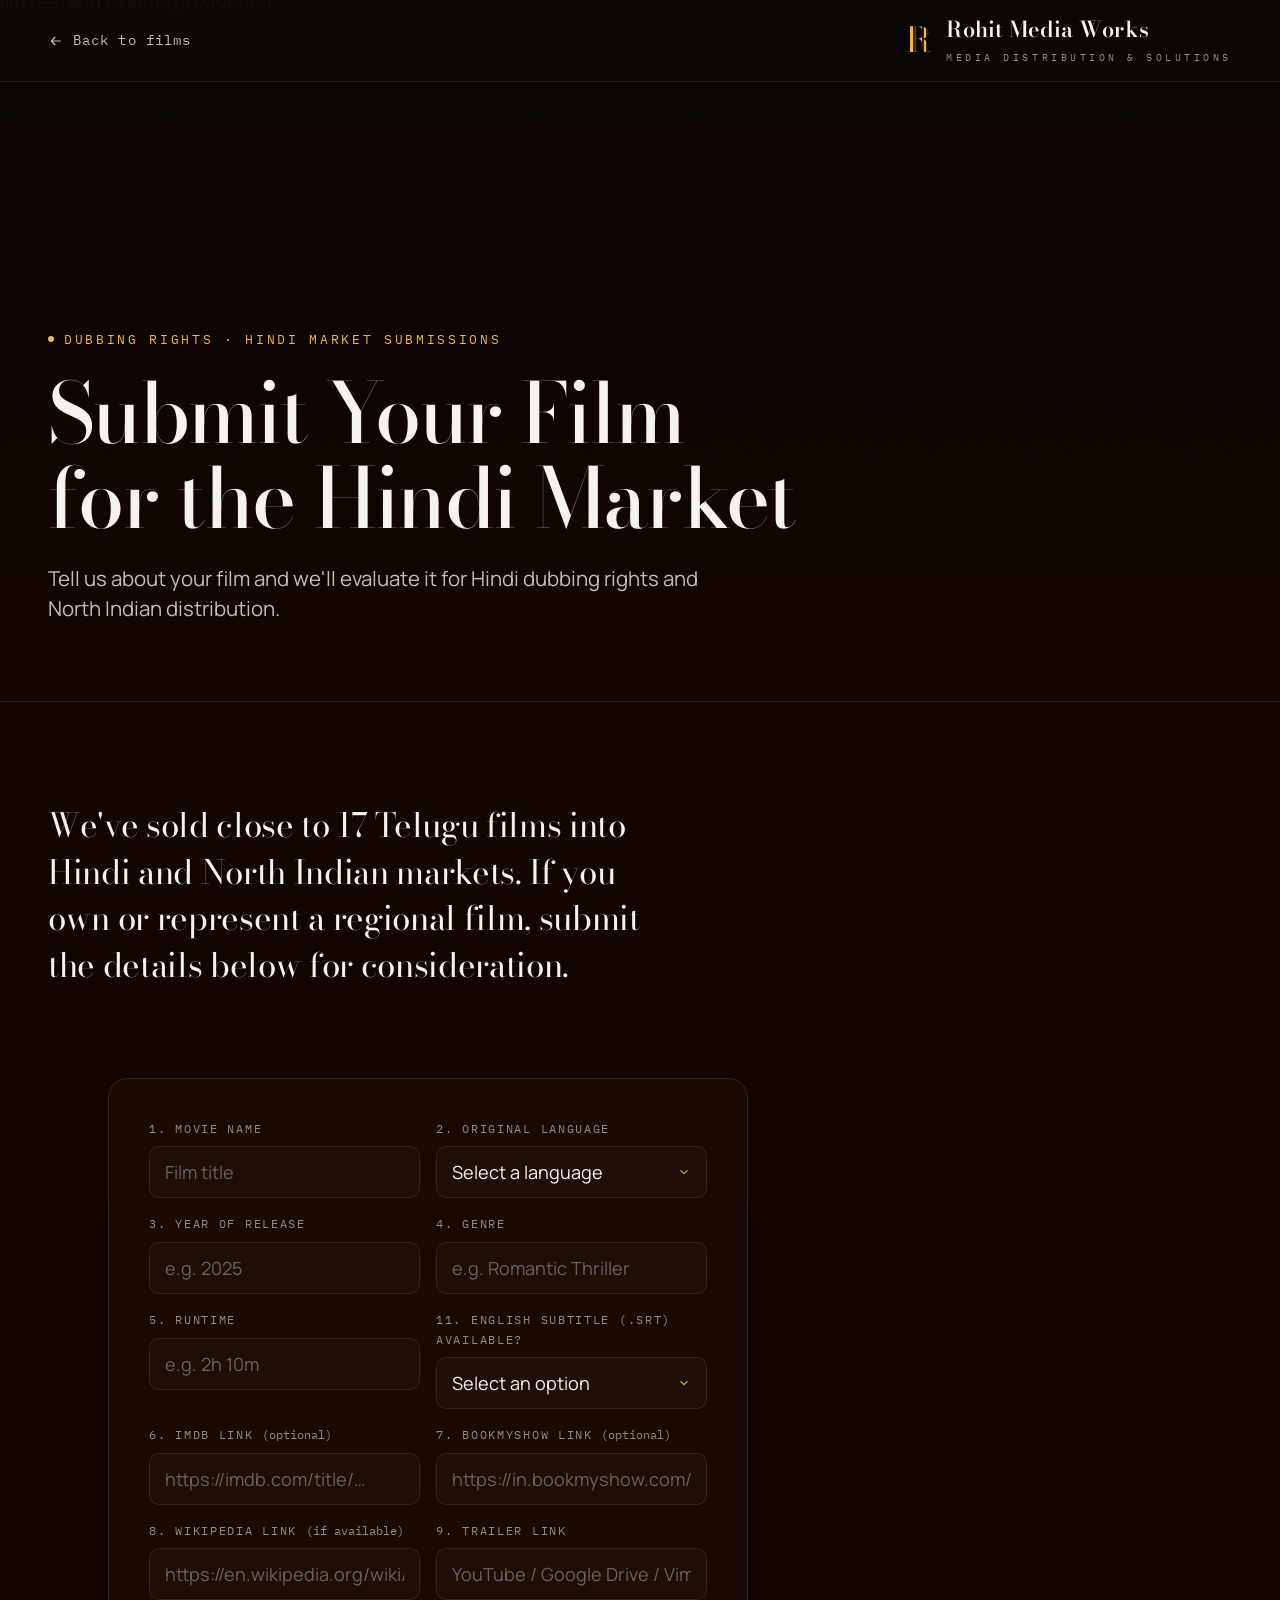
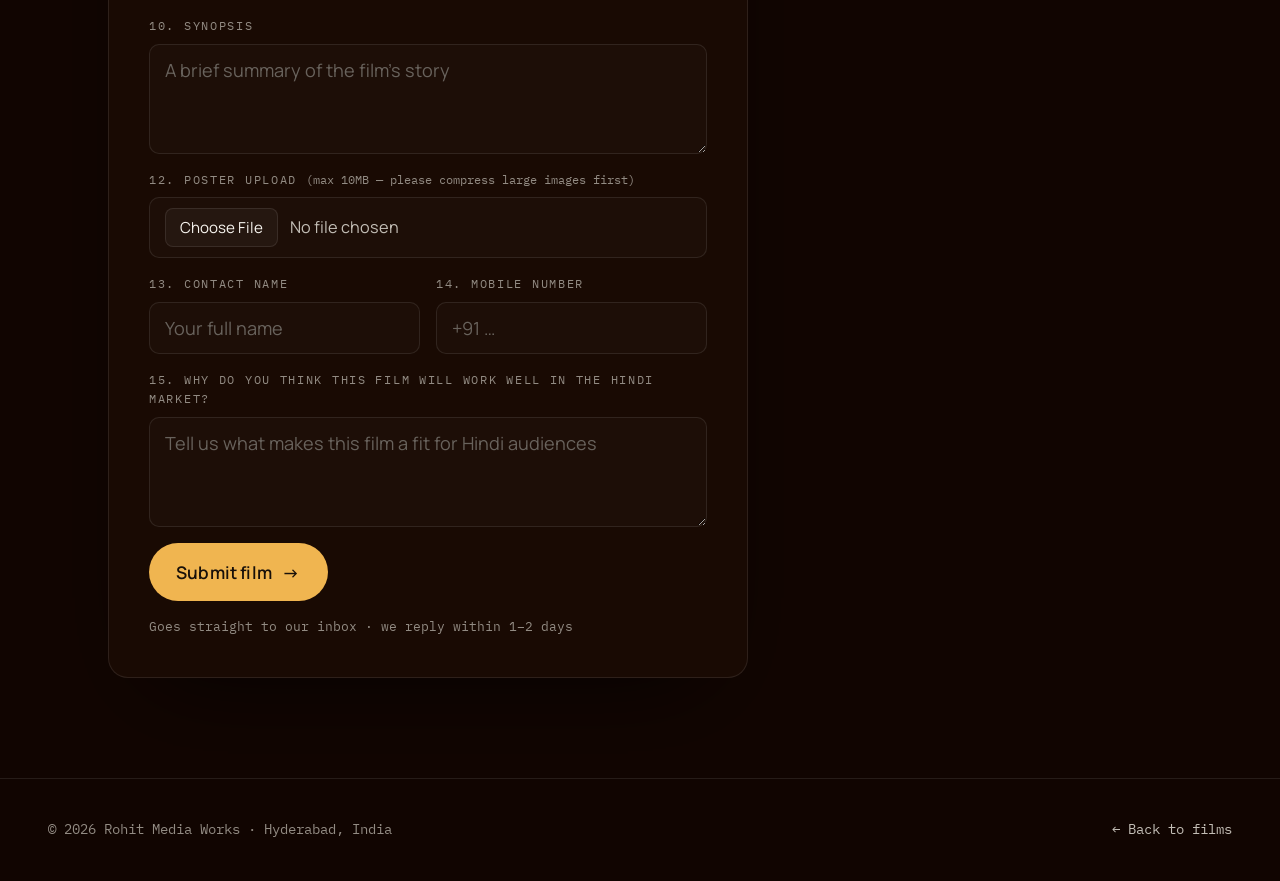
==== commit 1828177c: "Validate poster file size on the film submission form FormSubmit hard-caps attachments at 10MB on th" ====
--- a/submit-your-film.html
+++ b/submit-your-film.html
@@ -133,8 +133,9 @@
       </div>
 
       <div class="cf-field full">
-        <label for="fs-poster">12. Poster upload</label>
+        <label for="fs-poster">12. Poster upload <span style="text-transform:none;letter-spacing:0">(max 10MB — please compress large images first)</span></label>
         <input id="fs-poster" name="Poster" type="file" accept="image/*" />
+        <span class="cf-file-err" id="fsPosterErr" style="display:none;color:oklch(0.7 0.16 25);font-size:0.85rem;"></span>
       </div>
 
       <div class="cf-row">
@@ -186,6 +187,33 @@
       if (form) form.style.display = 'none';
       if (success) success.hidden = false;
     }
+
+    var posterInput = document.getElementById('fs-poster');
+    var posterErr = document.getElementById('fsPosterErr');
+    var MAX_BYTES = 10 * 1024 * 1024;
+    if (posterInput) {
+      posterInput.addEventListener('change', function () {
+        var file = posterInput.files[0];
+        if (file && file.size > MAX_BYTES) {
+          posterErr.textContent = 'This file is ' + (file.size / 1024 / 1024).toFixed(1) + 'MB — please compress it to under 10MB and re-select.';
+          posterErr.style.display = 'block';
+          posterInput.value = '';
+        } else {
+          posterErr.style.display = 'none';
+        }
+      });
+    }
+    var filmForm = document.getElementById('filmSubmitForm');
+    if (filmForm) {
+      filmForm.addEventListener('submit', function (e) {
+        var file = posterInput && posterInput.files[0];
+        if (file && file.size > MAX_BYTES) {
+          e.preventDefault();
+          posterErr.textContent = 'This file is ' + (file.size / 1024 / 1024).toFixed(1) + 'MB — please compress it to under 10MB and re-select.';
+          posterErr.style.display = 'block';
+        }
+      });
+    }
   })();
 </script>
 </body>
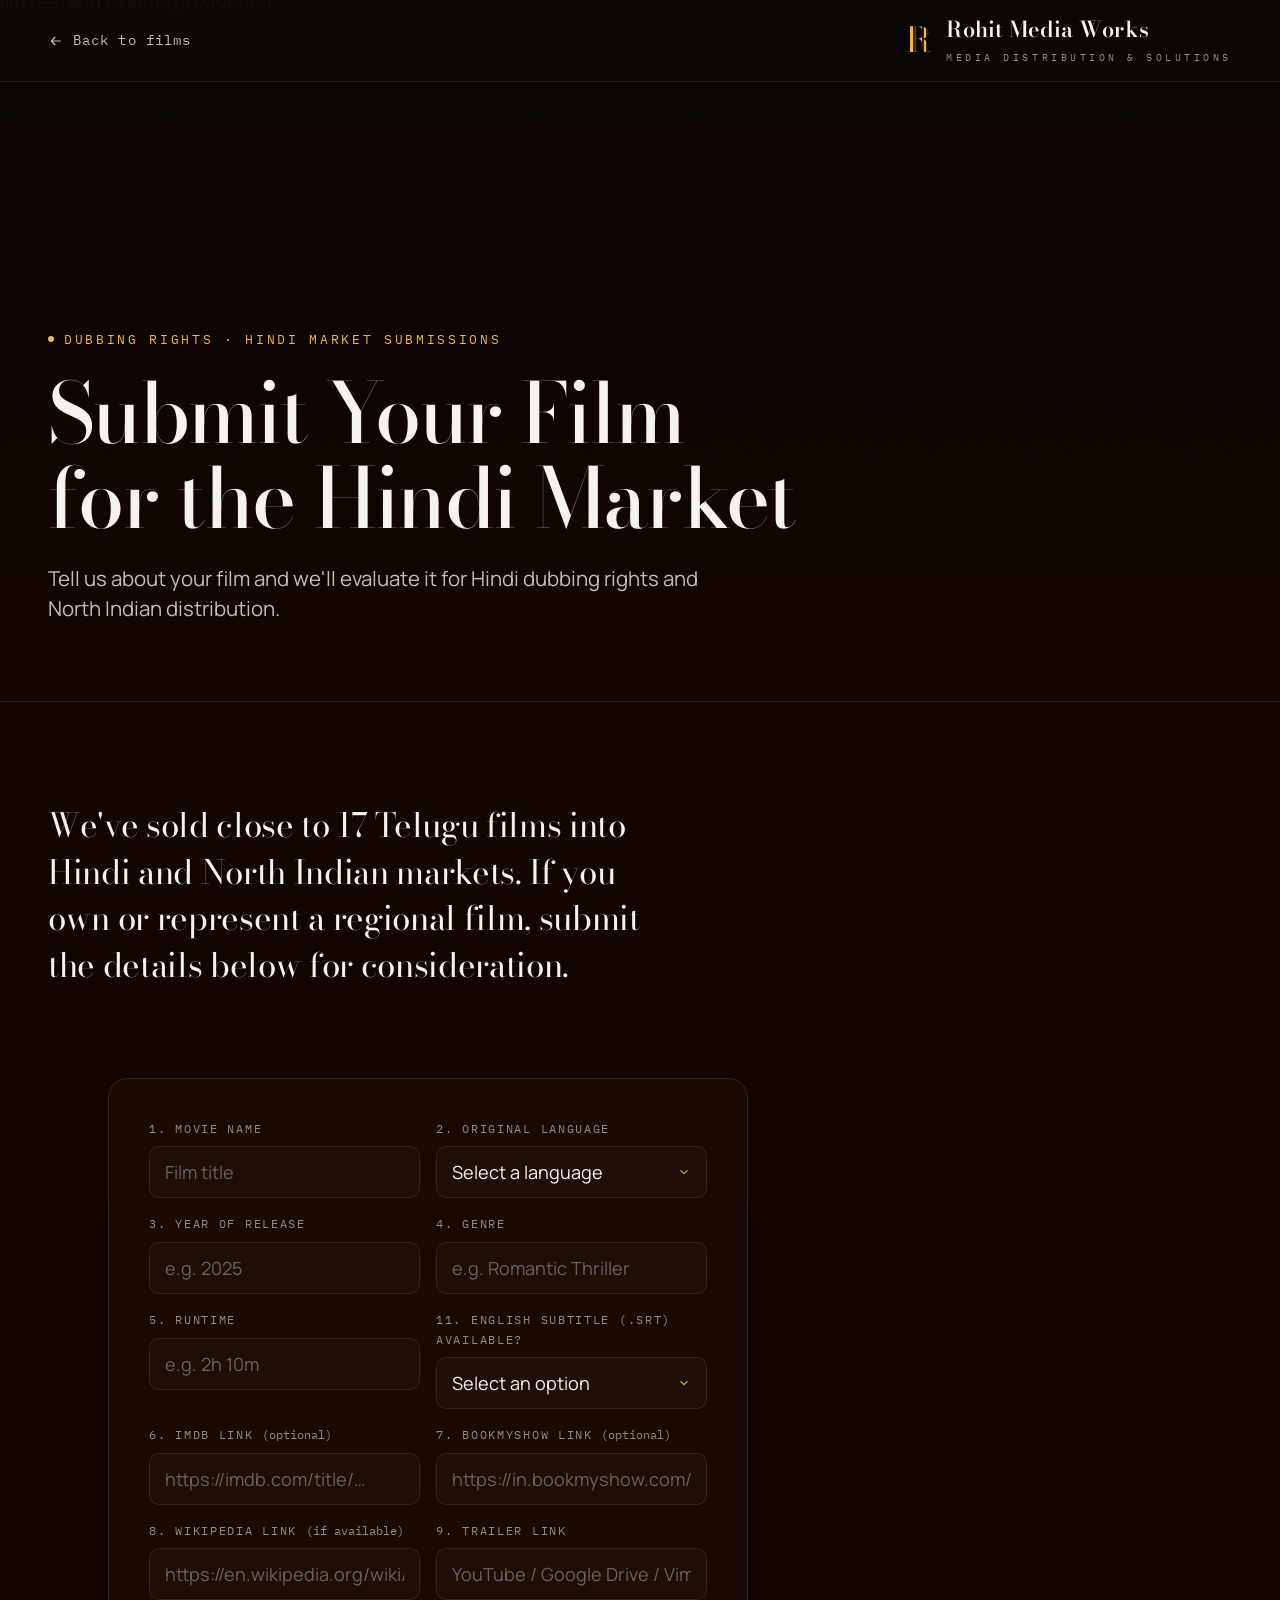
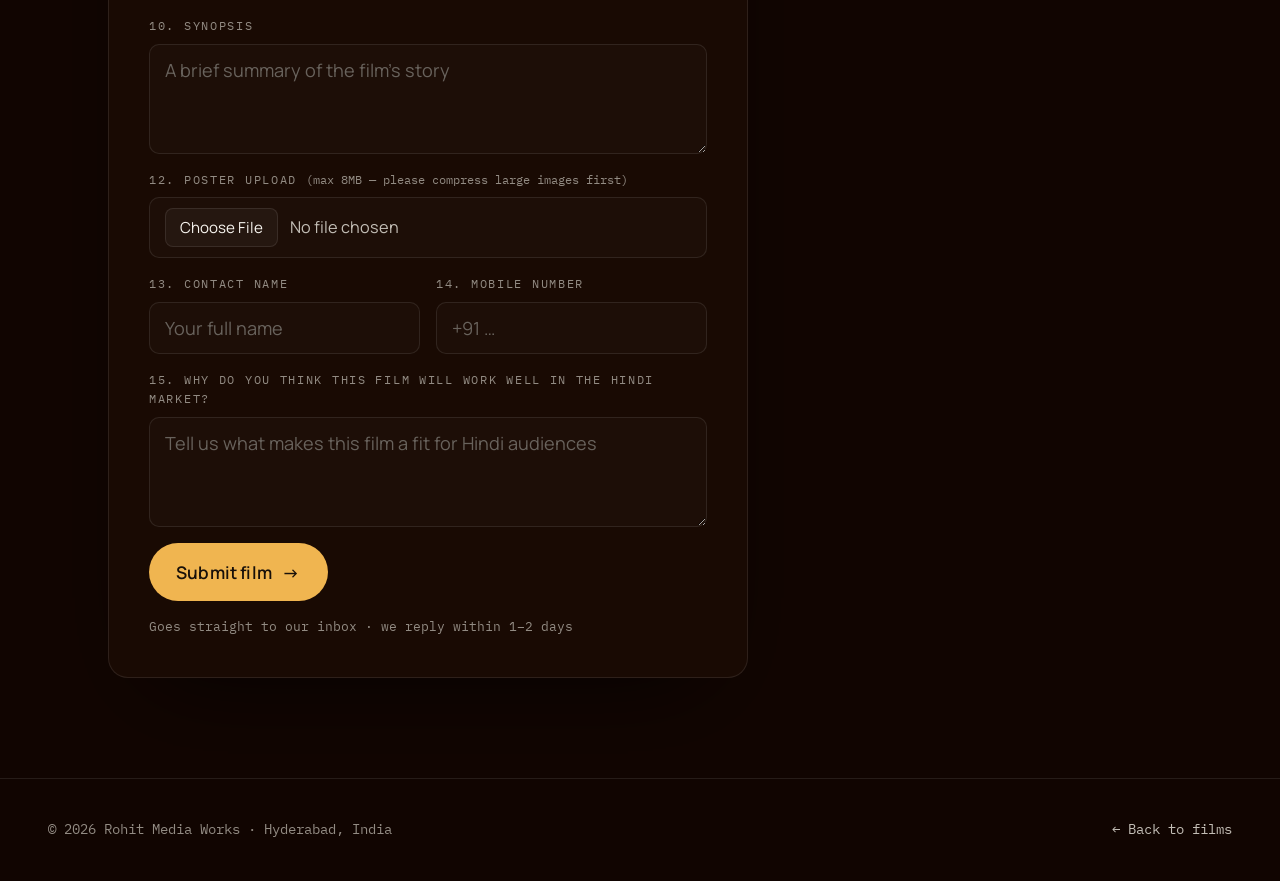
==== commit 7ce7df6e: "Correct poster upload limit to match Netlify's actual 8MB cap Netlify Forms caps the total form requ" ====
--- a/submit-your-film.html
+++ b/submit-your-film.html
@@ -51,12 +51,9 @@
   <p class="sp-intro" data-sp>We've sold close to 17 Telugu films into Hindi and North Indian markets. If you own or represent a regional film, submit the details below for consideration.</p>
 
   <div class="sp-section" data-sp style="max-width: 760px;">
-    <form class="cf" id="filmSubmitForm" action="https://formsubmit.co/rohitaddanki3761@gmail.com" method="POST" enctype="multipart/form-data">
-      <input type="hidden" name="_subject" value="New film submission — Hindi market consideration" />
-      <input type="hidden" name="_template" value="table" />
-      <input type="hidden" name="_captcha" value="false" />
-      <input type="hidden" name="_next" value="https://rohitmediaworks.com/submit-your-film.html?sent=1" />
-      <input type="text" name="_honey" style="display:none" tabindex="-1" autocomplete="off" />
+    <form class="cf" id="filmSubmitForm" name="film-submission" method="POST" action="/submit-your-film.html?sent=1" enctype="multipart/form-data" data-netlify="true" data-netlify-honeypot="bot-field">
+      <input type="hidden" name="form-name" value="film-submission" />
+      <p style="display:none"><label>Don't fill this out: <input name="bot-field" /></label></p>
 
       <div class="cf-row">
         <div class="cf-field">
@@ -133,7 +130,7 @@
       </div>
 
       <div class="cf-field full">
-        <label for="fs-poster">12. Poster upload <span style="text-transform:none;letter-spacing:0">(max 10MB — please compress large images first)</span></label>
+        <label for="fs-poster">12. Poster upload <span style="text-transform:none;letter-spacing:0">(max 8MB — please compress large images first)</span></label>
         <input id="fs-poster" name="Poster" type="file" accept="image/*" />
         <span class="cf-file-err" id="fsPosterErr" style="display:none;color:oklch(0.7 0.16 25);font-size:0.85rem;"></span>
       </div>
@@ -190,12 +187,12 @@
 
     var posterInput = document.getElementById('fs-poster');
     var posterErr = document.getElementById('fsPosterErr');
-    var MAX_BYTES = 10 * 1024 * 1024;
+    var MAX_BYTES = 7.5 * 1024 * 1024; // Netlify caps the whole form request at 8MB, leave headroom for other fields
     if (posterInput) {
       posterInput.addEventListener('change', function () {
         var file = posterInput.files[0];
         if (file && file.size > MAX_BYTES) {
-          posterErr.textContent = 'This file is ' + (file.size / 1024 / 1024).toFixed(1) + 'MB — please compress it to under 10MB and re-select.';
+          posterErr.textContent = 'This file is ' + (file.size / 1024 / 1024).toFixed(1) + 'MB — please compress it to under 8MB and re-select.';
           posterErr.style.display = 'block';
           posterInput.value = '';
         } else {
@@ -209,7 +206,7 @@
         var file = posterInput && posterInput.files[0];
         if (file && file.size > MAX_BYTES) {
           e.preventDefault();
-          posterErr.textContent = 'This file is ' + (file.size / 1024 / 1024).toFixed(1) + 'MB — please compress it to under 10MB and re-select.';
+          posterErr.textContent = 'This file is ' + (file.size / 1024 / 1024).toFixed(1) + 'MB — please compress it to under 8MB and re-select.';
           posterErr.style.display = 'block';
         }
       });
